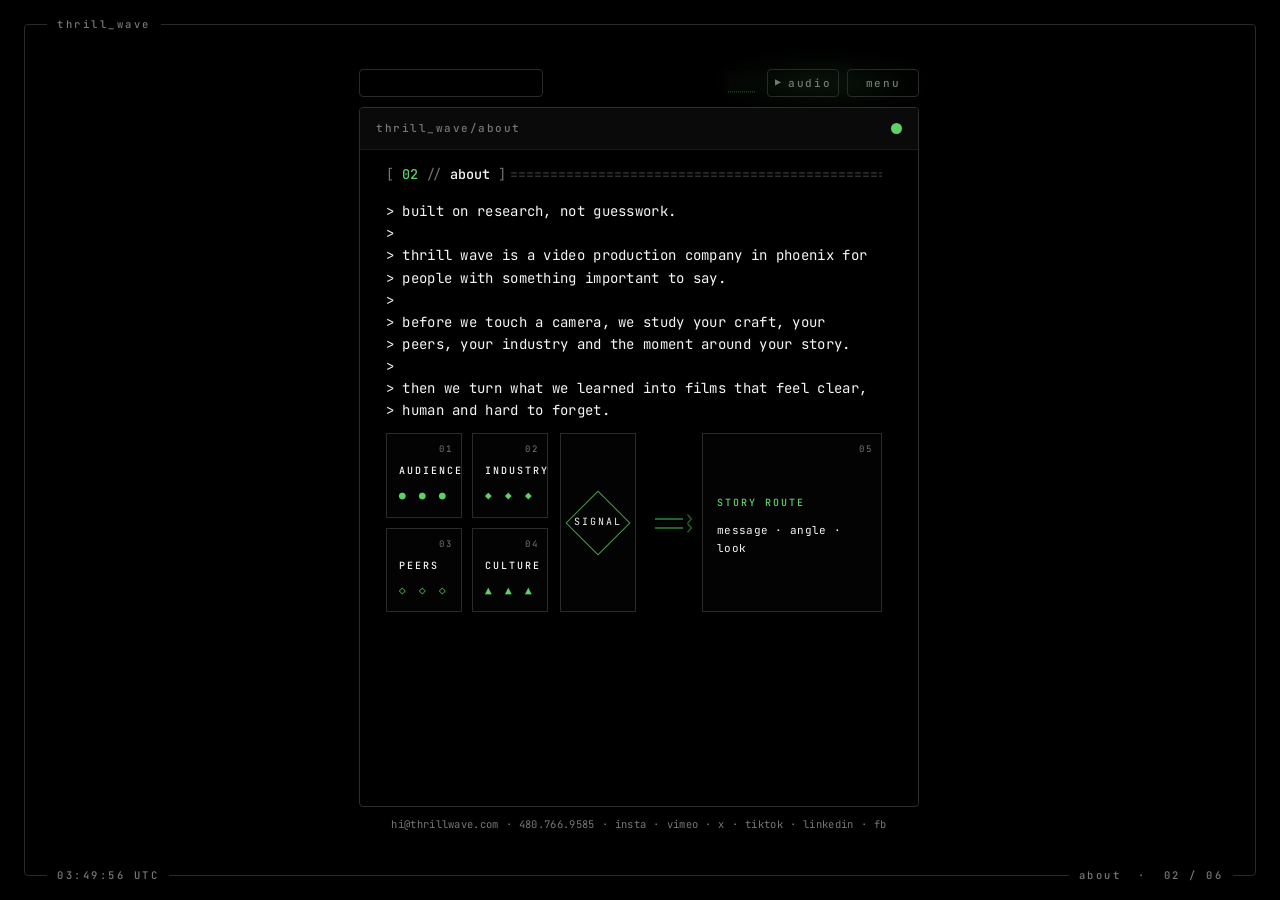
==== about.html @ 34c11d59 "High scores and name menus styled like the side menu, no green glow Co-Authored-By: Claude Opus 5.5 " ====
<!DOCTYPE html>

<!--email_off-->
<html lang="en">
<head>
<script>
/* iPhone/iPad: "ambient" audio follows the silent switch for every sound on the page
   (music, clicks, games), and never interrupts other apps. Safari 16.4+. */
try { if (navigator.audioSession) navigator.audioSession.type = 'ambient'; } catch (e) {}
</script>
<script>
// ============================================================
// TW BREAK ROOM HARD CONTROLLER
// Runs before the older page handlers, so game tiles + exit own
// the interaction before any legacy capture listener can swallow it.
// ============================================================
(function twBreakRoomHardController(){
  'use strict';
  if (window.__twBreakRoomHardController) return;
  window.__twBreakRoomHardController = true;

  var lastType = '';
  var lastAt = 0;

  function $(sel, root){ return (root || document).querySelector(sel); }
  function $all(sel, root){ return Array.prototype.slice.call((root || document).querySelectorAll(sel)); }
  function body(){ return document.body; }
  function room(){ return document.getElementById('tw-breakroom'); }
  function screen(){ var r = room(); return r ? $('[data-breakroom-game-screen]', r) : null; }
  function frame(){ var s = screen(); return s ? $('[data-breakroom-game-frame]', s) : null; }
  function loader(){ var s = screen(); return s ? $('[data-breakroom-game-loader]', s) : null; }
  function open(){ return !!(body() && body().classList.contains('tw-terminal-minimized')); }
  function muted(){ try { return sessionStorage.getItem('tw_audio_muted') === '1'; } catch(e) { return false; } }

  function absorb(e){
    if (!e) return;
    try { e.preventDefault(); } catch(_) {}
    try { e.stopPropagation(); } catch(_) {}
    try { if (e.stopImmediatePropagation) e.stopImmediatePropagation(); } catch(_) {}
  }

  function clickSound(){
    try { if (window.twUI && window.twUI.sndClick) window.twUI.sndClick(); } catch(e) {}
  }

  function syncGameMute(){
    var f = frame();
    if (!f || !f.contentWindow) return;
    try { f.contentWindow.postMessage({ type: 'tw-game-audio', muted: muted() }, '*'); } catch(e) {}
  }

  function setReady(){
    var r = room();
    if (!r) return;
    r.setAttribute('aria-hidden', 'false');
    r.classList.add('tw-breakroom-text-done', 'tw-breakroom-cards-ready', 'tw-breakroom-exit-ready');
    $all('.tw-breakroom-card', r).forEach(function(card){
      card.disabled = false;
      card.removeAttribute('aria-disabled');
      card.style.pointerEvents = 'auto';
    });
    var exit = $('[data-breakroom-exit]', r);
    if (exit) exit.style.pointerEvents = 'auto';
  }

  function enter(){
    if (!body()) return;
    body().classList.add('tw-terminal-minimized');
    setReady();
    try { if (window.twBreakRoomAudio && window.twBreakRoomAudio.enter) window.twBreakRoomAudio.enter(); } catch(e) {}
  }

  function unloadGame(){
    var s = screen();
    var f = frame();
    var l = loader();
    if (f) {
      try { f.onload = null; f.onerror = null; } catch(e) {}
      f.dataset.loaded = '0';
      f.dataset.currentGame = '';
      try { f.removeAttribute('src'); } catch(e) {}
      try { f.src = 'about:blank'; } catch(e) {}
    }
    if (s) {
      s.setAttribute('aria-hidden', 'true');
      s.classList.remove('is-opening','is-closing','is-loading','is-loaded');
    }
    if (l) l.setAttribute('aria-hidden', 'true');
    if (body()) body().classList.remove('tw-breakroom-game-active','tw-breakroom-game-opening');
    $all('.tw-breakroom-card.is-launching').forEach(function(c){ c.classList.remove('is-launching'); });
  }

  function exit(){
    unloadGame();
    try { if (window.twBreakRoomAudio && window.twBreakRoomAudio.exit) window.twBreakRoomAudio.exit(); } catch(e) {}
    if (body()) body().classList.remove('tw-terminal-minimized','tw-breakroom-game-active','tw-breakroom-game-opening');
    var r = room();
    if (r) r.setAttribute('aria-hidden', 'true');
  }

  function back(){
    clickSound();
    unloadGame();
    setReady();
  }

  function normalizeSrc(raw){
    raw = raw || '';
    if (!raw) return '';
    try {
      var u = new URL(raw, window.location.href);
      return u.pathname.split('/').slice(-2).join('/') + (u.search || '');
    } catch(e) { return raw; }
  }

  function launch(card){
    if (!card) return;
    if (!open()) enter();
    setReady();

    var src = normalizeSrc(card.getAttribute('data-game-src') || card.dataset.gameSrc || '');
    if (!src) return;

    var s = screen();
    var f = frame();
    var l = loader();
    if (!s || !f) return;

    var titleEl = $('.tw-breakroom-card__title', card);
    var numEl = $('.tw-breakroom-card__num', card);
    var copyEl = $('.tw-breakroom-card__copy', card);
    var title = titleEl ? titleEl.textContent.trim() : 'game';
    var num = numEl ? numEl.textContent.trim() : '[--]';
    var copy = copyEl ? copyEl.textContent.trim() : 'loading game';

    var outTitle = $('[data-breakroom-game-title]', s);
    var outNum = $('[data-breakroom-game-number]', s);
    var outNote = $('[data-breakroom-game-note]', s);
    var status = $('.tw-breakroom-game-status', s);
    if (outTitle) outTitle.textContent = title;
    if (outNum) outNum.textContent = num;
    if (outNote) outNote.textContent = copy + ' loading...';
    if (status) status.textContent = '> ' + title;

    $all('.tw-breakroom-card.is-launching').forEach(function(c){ c.classList.remove('is-launching'); });
    card.classList.add('is-launching');
    clickSound();

    body().classList.add('tw-breakroom-game-active','tw-breakroom-game-opening');
    s.setAttribute('aria-hidden', 'false');
    s.classList.remove('is-closing','is-loaded');
    s.classList.add('is-opening','is-loading');
    if (l) l.setAttribute('aria-hidden','false');

    try { s.getAnimations().forEach(function(a){ a.cancel(); }); } catch(e) {}
    try {
      var rRect = room().getBoundingClientRect();
      var cRect = card.getBoundingClientRect();
      var sx = cRect.left - rRect.left;
      var sy = cRect.top - rRect.top;
      var scaleX = rRect.width ? Math.max(cRect.width / rRect.width, .08) : .25;
      var scaleY = rRect.height ? Math.max(cRect.height / rRect.height, .08) : .25;
      s.animate([
        { transform: 'translate(' + sx + 'px,' + sy + 'px) scale(' + scaleX + ',' + scaleY + ')', opacity: .55, filter: 'brightness(1.35) blur(.8px)' },
        { transform: 'translate(0,0) scale(1,1)', opacity: 1, filter: 'brightness(1) blur(0)' }
      ], { duration: 520, easing: 'cubic-bezier(.16,1,.3,1)' }).onfinish = function(){
        s.classList.remove('is-opening');
        body().classList.remove('tw-breakroom-game-opening');
      };
    } catch(e) {
      s.classList.remove('is-opening');
      body().classList.remove('tw-breakroom-game-opening');
    }

    f.onload = function(){
      f.dataset.loaded = '1';
      s.classList.remove('is-loading');
      s.classList.add('is-loaded');
      if (l) l.setAttribute('aria-hidden','true');
      syncGameMute();
      window.setTimeout(function(){ try { f.focus(); } catch(e) {} }, 80);
    };
    f.onerror = function(){
      s.classList.remove('is-loading');
      if (outNote) outNote.textContent = 'cartridge did not load. check /games/' ;
    };
    f.dataset.loaded = '0';
    f.dataset.currentGame = src;
    try { f.src = 'about:blank'; } catch(e) {}
    window.setTimeout(function(){ f.src = src; }, 35);
  }

  window.twBreakRoomLaunch = function(card, e){ absorb(e); launch(card); return false; };
  window.twBreakRoomExit = function(e){ absorb(e); clickSound(); exit(); return false; };
  window.twBreakRoomBack = function(e){ absorb(e); back(); return false; };

  function shouldDebounce(type){
    var now = Date.now();
    if (type === lastType && now - lastAt < 220) return true;
    lastType = type;
    lastAt = now;
    return false;
  }

  function handle(e){
    var target = e.target;
    if (!target || !target.closest) return;

    var card = target.closest('.tw-breakroom-card');
    if (card && card.closest('#tw-breakroom')) {
      absorb(e);
      if (!shouldDebounce('card:' + (card.getAttribute('data-game-src') || ''))) launch(card);
      return;
    }

    var backBtn = target.closest('[data-breakroom-back]');
    if (backBtn && backBtn.closest('#tw-breakroom')) {
      absorb(e);
      if (!shouldDebounce('back')) back();
      return;
    }

    var exitBtn = target.closest('[data-breakroom-exit]');
    if (exitBtn && exitBtn.closest('#tw-breakroom')) {
      absorb(e);
      if (!shouldDebounce('exit')) { clickSound(); exit(); }
      return;
    }
  }

  window.addEventListener('pointerdown', handle, true);
  window.addEventListener('click', handle, true);
  window.addEventListener('touchstart', handle, { capture:true, passive:false });

  window.addEventListener('message', function(e){
    if (e.data && e.data.type === 'tw-game-ready') syncGameMute();
  });
})();
</script>
<meta charset="utf-8"/>
<meta content="width=device-width, initial-scale=1.0" name="viewport"/>
<title>About | Thrill Wave</title>
<meta content="Meet Thrill Wave, a Phoenix video production company built on good people, real research and a whole lot of heart." name="description"/>
<meta content="noindex, nofollow" name="robots"/>
<meta content="Thrill Wave" name="author"/>
<meta content="#000000" name="theme-color"/>
<link href="https://terminal.thrillwave.com/about.html" rel="canonical"/>
<link href="/assets/fav-icon/favicon.ico" rel="icon" sizes="any"/>
<link href="/assets/fav-icon/favicon-32x32.png" rel="icon" sizes="32x32" type="image/png"/>
<link href="/assets/fav-icon/favicon-16x16.png" rel="icon" sizes="16x16" type="image/png"/>
<link href="/assets/fav-icon/apple-touch-icon.png" rel="apple-touch-icon" sizes="180x180"/>
<link href="/assets/fav-icon/site.webmanifest" rel="manifest"/>
<meta content="About | Thrill Wave" property="og:title"/>
<meta content="Meet Thrill Wave, a Phoenix video production company built on good people, real research and a whole lot of heart." property="og:description"/>
<meta content="https://terminal.thrillwave.com/about.html" property="og:url"/>
<meta content="website" property="og:type"/>
<meta content="Thrill Wave" property="og:site_name"/>
<meta content="en_US" property="og:locale"/>
<meta content="https://terminal.thrillwave.com/assets/seo/og-image.jpg" property="og:image"/>
<meta content="2048" property="og:image:width"/>
<meta content="2048" property="og:image:height"/>
<meta content="Thrill Wave logo" property="og:image:alt"/>
<meta content="summary_large_image" name="twitter:card"/>
<meta content="About | Thrill Wave" name="twitter:title"/>
<meta content="Meet Thrill Wave, a Phoenix video production company built on good people, real research and a whole lot of heart." name="twitter:description"/>
<meta content="https://terminal.thrillwave.com/assets/seo/og-image.jpg" name="twitter:image"/>
<link href="https://fonts.googleapis.com" rel="preconnect"/>
<link crossorigin="" href="https://fonts.gstatic.com" rel="preconnect"/>
<link href="https://fonts.googleapis.com/css2?family=JetBrains+Mono:wght@400;500;700&amp;display=swap" rel="stylesheet"/>
<link href="styles.css?v=20261006j" rel="stylesheet"/>
<script type="application/ld+json">
[
  {
    "@context": "https://schema.org",
    "@type": "Organization",
    "name": "Thrill Wave",
    "url": "https://terminal.thrillwave.com/",
    "logo": "https://terminal.thrillwave.com/assets/seo/og-image.jpg",
    "description": "Thrill Wave is a video production company in Phoenix, Arizona, that brings care, research and craft to meaningful films that move people.",
    "email": "hi@thrillwave.com",
    "telephone": "+1-480-766-9585",
    "foundingDate": "2018",
    "address": {
      "@type": "PostalAddress",
      "addressLocality": "Phoenix",
      "addressRegion": "AZ",
      "addressCountry": "US"
    }
  },
  {
    "@context": "https://schema.org",
    "@type": "WebSite",
    "name": "Thrill Wave",
    "url": "https://terminal.thrillwave.com/",
    "description": "Thrill Wave is a video production company in Phoenix. We listen closely, learn what really matters and make heartfelt films that move people.",
    "inLanguage": "en-US"
  },
  {
    "@context": "https://schema.org",
    "@type": "WebPage",
    "name": "About | Thrill Wave",
    "url": "https://terminal.thrillwave.com/about.html",
    "description": "Meet Thrill Wave, a Phoenix video production company built on good people, real research and a whole lot of heart.",
    "isPartOf": {
      "@type": "WebSite",
      "name": "Thrill Wave",
      "url": "https://terminal.thrillwave.com/"
    }
  }
]
  </script>
<script>
// THRILL_WAVE HOME BUTTON HARD ROUTE
// One authoritative path for the Thrill Wave logo/wordmark: always go home,
// show the #index/home content immediately, and land at the top.
(function twHomeButtonHardRoute(){
  if (window.__twHomeButtonHardRoute) return;
  window.__twHomeButtonHardRoute = true;

  var routingHome = false;

  function homeTrigger(target){
    return !!(target && target.closest && target.closest('.tw-home-restart, #title-brand, .frame-label--tl:not([data-power-control])'));
  }

  function closeMenu(){
    if (!document.body) return;
    document.body.classList.remove('menu-open');
    var menuBtn = document.getElementById('menu-btn');
    var sideMenu = document.getElementById('side-menu');
    if (menuBtn) {
      menuBtn.setAttribute('aria-expanded', 'false');
      menuBtn.textContent = 'menu';
      menuBtn.classList.remove('active');
    }
    if (sideMenu) sideMenu.setAttribute('aria-hidden', 'true');
  }

  function cancelMovingParts(){
    try {
      sessionStorage.setItem('tw_intro_played', '1');
      sessionStorage.setItem('tw_typing_done', '1');
      sessionStorage.removeItem('tw_home_complete');
    } catch (e) {}

    window.twTypingGen = (window.twTypingGen || 0) + 1;
    window.twIntroRunning = false;

    if (document.body) {
      document.body.classList.remove('booting', 'menu-open', 'tw-terminal-minimized', 'home-intro-running');
      document.body.classList.add('home-intro-complete');
    }

    var bootRoot = document.getElementById('boot-root');
    if (bootRoot) bootRoot.remove();
    closeMenu();
  }

  function hasHomeShell(){
    return !!document.querySelector('#terminal-body #intro-pre, #terminal-body #intro-post, #terminal-body #intro-cascade');
  }

  function fallbackPrefillHome(){
    var terminalBody = document.getElementById('terminal-body');
    if (!terminalBody) return;

    var pre = terminalBody.querySelector('#intro-pre');
    var post = terminalBody.querySelector('#intro-post');
    var toggle = terminalBody.querySelector('#intro-cascade-toggle');
    var cascade = terminalBody.querySelector('#intro-cascade');
    var iframe = terminalBody.querySelector('#intro-video-iframe');

    if (pre && !pre.innerHTML.trim()) {
      pre.innerHTML = '&gt; hi.<br>&gt; welcome to thrill wave.<br>';
    }
    if (toggle && !toggle.innerHTML.trim()) {
      toggle.innerHTML = '<span class="prompt">&gt;</span><span class="cmd-action">show</span><span class="cmd-name">intro_video</span><span class="toggle-mark"></span>';
    }
    if (toggle) toggle.setAttribute('aria-expanded', 'true');
    if (cascade) {
      cascade.dataset.expanded = 'true';
      cascade.style.opacity = '1';
    }
    if (iframe && iframe.dataset && iframe.dataset.src) iframe.setAttribute('src', iframe.dataset.src);
    if (post && !post.innerHTML.trim()) {
      post.innerHTML = '&gt; we are a video production company in phoenix. we listen closely, learn what really matters and make heartfelt films that move people.<br>&gt;<br>&gt; press enter or scroll down to go to the next section, or click menu to jump to a page.<br>';
    }
  }

  function finishAtHomeTop(){
    cancelMovingParts();

    try {
      if (typeof window.twPrefillHome === 'function') window.twPrefillHome();
      else fallbackPrefillHome();
    } catch (e) {
      fallbackPrefillHome();
    }

    var terminalBody = document.getElementById('terminal-body');
    if (terminalBody) {
      terminalBody.scrollTo({ top: 0, behavior: 'auto' });
      requestAnimationFrame(function(){ terminalBody.scrollTo({ top: 0, behavior: 'auto' }); });
    }

    try { history.replaceState({ page: 'index.html' }, '', 'index.html'); } catch (e) {}
  }

  function goHome(){
    if (routingHome) return;
    routingHome = true;
    cancelMovingParts();

    var loader = null;
    if (typeof window.twLoadPage === 'function') loader = window.twLoadPage;
    else if (typeof window.twSoftLoadPage === 'function') loader = window.twSoftLoadPage;

    function done(){
      finishAtHomeTop();
      routingHome = false;
    }

    if (hasHomeShell()) {
      done();
      return;
    }

    if (loader) {
      Promise.resolve(loader('index.html')).then(done).catch(function(){
        routingHome = false;
        window.location.assign('index.html');
      });
    } else {
      window.location.assign('index.html');
    }
  }

  function absorb(e){
    e.preventDefault();
    e.stopPropagation();
    if (e.stopImmediatePropagation) e.stopImmediatePropagation();
  }

  window.addEventListener('click', function(e){
    if (!homeTrigger(e.target)) return;
    absorb(e);
    try { if (window.twUI) window.twUI.sndClick(); } catch (_) {}
    goHome();
  }, true);

  window.addEventListener('keydown', function(e){
    if (e.key !== 'Enter' && e.key !== ' ') return;
    if (!homeTrigger(e.target)) return;
    absorb(e);
    try { if (window.twUI) window.twUI.sndClick(); } catch (_) {}
    goHome();
  }, true);
})();
</script>
<script>
  // THRILL_WAVE NAV LOCK
  // First capture listener on the page. It owns internal page links before
  // any older terminal/menu handlers can redirect them back to home.
  (function twNavLock(){
    if (window.__twNavLock) return;
    window.__twNavLock = true;

    var PAGES = {
      'index.html': true,
      'about.html': true,
      'sitrep.html': true,
      'work.html': true,
      'intel.html': true,
      'contact.html': true
    };

    var lastKey = '';
    var lastAt = 0;

    function pageFromAnchor(a){
      if (!a) return null;
      if (a.closest && a.closest('#title-brand, #title-page, .frame-label--tl, [data-power-control]')) return null;
      if (a.target && a.target !== '_self') return null;
      var href = a.getAttribute('href') || a.getAttribute('data-page') || '';
      if (!href || href.charAt(0) === '#' || /^mailto:|^tel:/i.test(href)) return null;

      try {
        var u = new URL(href, window.location.href);
        if (u.origin !== window.location.origin) return null;
        var page = u.pathname.split('/').pop() || 'index.html';
        if (page === 'home.html') page = 'index.html';
        if (!PAGES[page]) return null;
        return { page: page, hash: u.hash || '', href: page + (u.hash || '') };
      } catch (err) {
        return null;
      }
    }

    function currentPageName(){
      var page = (window.location.pathname.split('/').pop() || 'index.html');
      if (page === 'home.html') page = 'index.html';
      return PAGES[page] ? page : 'index.html';
    }

    function closeMenu(){
      if (!document.body) return;
      document.body.classList.remove('menu-open');
      var menuBtn = document.getElementById('menu-btn');
      var sideMenu = document.getElementById('side-menu');
      if (menuBtn) {
        menuBtn.setAttribute('aria-expanded', 'false');
        menuBtn.textContent = 'menu';
        menuBtn.classList.remove('active');
      }
      if (sideMenu) sideMenu.setAttribute('aria-hidden', 'true');
    }

    function absorb(e){
      e.preventDefault();
      e.stopPropagation();
      if (e.stopImmediatePropagation) e.stopImmediatePropagation();
    }

    function route(target){
      closeMenu();

      if (target.page === currentPageName() && target.hash) {
        var shell = document.getElementById('terminal-body') || document.scrollingElement || document.documentElement;
        var el = document.querySelector(target.hash);
        if (el && shell && shell !== document.documentElement && shell !== document.body) {
          shell.scrollTo({ top: el.offsetTop, behavior: 'smooth' });
          history.pushState({ page: target.page }, '', target.href);
          return;
        }
      }

      var loader = null;
      if (typeof window.twLoadPage === 'function') loader = window.twLoadPage;
      else if (typeof window.twSoftLoadPage === 'function') loader = window.twSoftLoadPage;

      if (loader) {
        Promise.resolve(loader(target.href)).catch(function(err){
          console.warn('twNavLock fallback:', err);
          window.location.assign(target.href);
        });
      } else {
        window.location.assign(target.href);
      }
    }

    function handle(e){
      if (e.defaultPrevented && e.type !== 'pointerdown' && e.type !== 'touchstart') return;
      if (e.metaKey || e.ctrlKey || e.shiftKey || e.altKey) return;
      if (typeof e.button === 'number' && e.button !== 0) return;

      var a = e.target && e.target.closest ? e.target.closest('a') : null;
      var target = pageFromAnchor(a);
      if (!target) return;

      var key = e.type + ':' + target.href;
      var now = Date.now();
      absorb(e);
      if (target.href === lastKey && now - lastAt < 650) return;
      lastKey = target.href;
      lastAt = now;
      route(target);
    }

    // pointer/touch capture matters because older mobile handlers also listen
    // before the click. This listener is inserted before them and stops the rest.
    window.addEventListener('pointerdown', handle, true);
    window.addEventListener('touchstart', handle, { capture: true, passive: false });
    window.addEventListener('click', handle, true);
  })();
  </script>
<script>
  // EARLY INTERNAL NAV PATCH
  // Keeps internal page links/menu clicks inside the persistent terminal shell
  // so audio stays seamless and links do not snap back to the top of home.
  (function earlyInternalNavPatch(){
    if (window.__twEarlyInternalNavPatch) return;
    window.__twEarlyInternalNavPatch = true;

    var PAGES = {
      'index.html': true,
      'about.html': true,
      'sitrep.html': true,
      'work.html': true,
      'intel.html': true,
      'contact.html': true
    };

    function pageFromHref(href){
      if (!href || href.charAt(0) === '#' || /^mailto:|^tel:/i.test(href)) return null;
      try {
        var u = new URL(href, window.location.href);
        if (u.origin !== window.location.origin) return null;
        var page = u.pathname.split('/').pop() || 'index.html';
        if (page === 'home.html') page = 'index.html';
        if (!PAGES[page]) return null;
        return page + (u.hash || '');
      } catch(e) { return null; }
    }

    function closeMenu(){
      document.body.classList.remove('menu-open');
      var menuBtn = document.getElementById('menu-btn');
      var sideMenu = document.getElementById('side-menu');
      if (menuBtn) {
        menuBtn.setAttribute('aria-expanded', 'false');
        menuBtn.textContent = 'menu';
        menuBtn.classList.remove('active');
      }
      if (sideMenu) sideMenu.setAttribute('aria-hidden', 'true');
    }

    var lastTarget = '';
    var lastAt = 0;
    function route(target){
      var now = Date.now();
      if (target === lastTarget && now - lastAt < 650) return;
      lastTarget = target;
      lastAt = now;
      closeMenu();

      if (typeof window.twLoadPage === 'function') {
        window.twLoadPage(target).catch(function(){ window.location.href = target; });
      } else if (typeof window.twSoftLoadPage === 'function') {
        window.twSoftLoadPage(target).catch(function(){ window.location.href = target; });
      } else {
        window.location.href = target;
      }
    }

    function absorb(e){
      e.preventDefault();
      e.stopPropagation();
      if (e.stopImmediatePropagation) e.stopImmediatePropagation();
    }

    function handlePageClick(e){
      var a = e.target && e.target.closest ? e.target.closest('a') : null;
      if (!a) return;
      if (a.closest('#title-brand, #title-page, .frame-label--tl')) return;
      if (a.target && a.target !== '_self') return;
      var target = pageFromHref(a.getAttribute('href') || a.dataset.page || '');
      if (!target) return;
      absorb(e);
      route(target);
    }

    function handleMenuPress(e){
      var a = e.target && e.target.closest ? e.target.closest('#side-menu a.menu-item') : null;
      if (!a) return;
      var target = pageFromHref(a.getAttribute('href') || a.dataset.page || '');
      if (!target) return;
      absorb(e);
      route(target);
    }

    window.addEventListener('click', handlePageClick, true);
    window.addEventListener('pointerdown', handleMenuPress, true);
    window.addEventListener('touchstart', handleMenuPress, { capture: true, passive: false });
  })();
  </script>
</head>
<body>
<div aria-hidden="true" class="frame">
<a class="frame-label frame-label--tl" href="index.html">thrill_wave</a>
<div class="frame-label frame-label--bl"><span id="clock">--:--:--</span></div>
<div class="frame-label frame-label--br">about  ·  02 / 06</div>
</div>
<audio id="bg-audio" loop="" playsinline="" preload="metadata" webkit-playsinline="">
<source src="assets/audio/robot_rock.mp3" type="audio/mpeg"/>
</audio>
<audio id="break-audio" loop="" playsinline="" preload="none" webkit-playsinline="">
<source src="assets/audio/da_funk.mp3" type="audio/mpeg"/>
</audio>
<main class="content">
<div class="stage-wrap">
<div class="topbar">
<div class="topbar-left">
<button aria-label="go to homepage" class="tw-logo-orb tw-home-restart tw-brandmark" type="button"><span aria-hidden="true" class="tw-logo-glyph tw-logo-glyph--orb"></span><span aria-hidden="true" class="tw-wordmark-glyph tw-wordmark-glyph--orb"></span></button>
</div>
<div class="topbar-right">
<div class="audio-viz" id="audio-viz">
<span class="viz-bar"></span>
<span class="viz-bar"></span>
<span class="viz-bar"></span>
<span class="viz-bar"></span>
<span class="viz-bar"></span>
<span class="viz-bar"></span>
<span class="viz-bar"></span>
<span class="viz-bar"></span>
<span class="viz-bar"></span>
<span class="viz-bar"></span>
<span class="viz-bar"></span>
<span class="viz-bar"></span>
<span class="viz-bar"></span>
<span class="viz-bar"></span>
</div>
<button aria-label="play/pause music" class="audio-btn" id="audio-toggle-btn" type="button"><span class="audio-glyph">▶</span> audio</button>
<button aria-controls="side-menu" aria-expanded="false" class="btn" id="menu-btn">menu</button>
</div>
</div>
<div class="stage">
<div aria-hidden="true" class="tw-breakroom" id="tw-breakroom">
<div class="tw-breakroom-inner">
<div class="tw-breakroom-menu" data-breakroom-menu>
<div class="tw-breakroom-copy page-content terminal-copy" aria-live="polite">
<span class="line" data-breakroom-line="&gt; You found the secret break room!">&gt; You found the secret break room!</span>
<span class="line" data-breakroom-line="&gt; Take a load off. Choose a game:">&gt; Take a load off. Choose a game:</span>
</div>
<div class="tw-breakroom-grid" aria-label="secret break room games">
<button class="tw-breakroom-card" type="button" data-game-src="games/one_shot.html?embed=1&amp;v=20261006f" onclick="return window.twBreakRoomLaunch ? window.twBreakRoomLaunch(this,event) : false;">
<span class="tw-breakroom-card__sprite" aria-hidden="true">📷</span>
<span class="tw-breakroom-card__num">[01]</span>
<span class="tw-breakroom-card__title">one shot</span>
<span class="tw-breakroom-card__copy">jump the plant hazards and clear the shot.</span>
<span class="tw-breakroom-card__launch">&gt; launch</span>
</button>
<button class="tw-breakroom-card" type="button" data-game-src="games/going_viral.html?embed=1&amp;v=20261006f" onclick="return window.twBreakRoomLaunch ? window.twBreakRoomLaunch(this,event) : false;">
<span class="tw-breakroom-card__sprite" aria-hidden="true">⚔️</span>
<span class="tw-breakroom-card__num">[02]</span>
<span class="tw-breakroom-card__title">going viral</span>
<span class="tw-breakroom-card__copy">outrun the algorithm before it outruns you.</span>
<span class="tw-breakroom-card__launch">&gt; launch</span>
</button>
<button class="tw-breakroom-card" type="button" data-game-src="games/content_defense.html?embed=1&amp;v=20261006f" onclick="return window.twBreakRoomLaunch ? window.twBreakRoomLaunch(this,event) : false;">
<span class="tw-breakroom-card__sprite" aria-hidden="true">🛡️</span>
<span class="tw-breakroom-card__num">[03]</span>
<span class="tw-breakroom-card__title">story defense</span>
<span class="tw-breakroom-card__copy">protect the story core from all the noise.</span>
<span class="tw-breakroom-card__launch">&gt; launch</span>
</button>
</div>
<a class="tw-breakroom-exit" href="#terminal" data-breakroom-exit="" data-breakroom-line="&gt; exit break room" role="button" onclick="return window.twBreakRoomExit ? window.twBreakRoomExit(event) : false;">&gt; exit break room</a>
</div>
<div class="tw-breakroom-game-screen" data-breakroom-game-screen aria-hidden="true">
<div class="tw-breakroom-game-hud" data-breakroom-game-hud>
<button class="tw-breakroom-game-action tw-breakroom-game-name" data-breakroom-name type="button">&gt; name</button>
<button class="tw-breakroom-game-action tw-breakroom-game-scores" data-breakroom-scores type="button">&gt; high scores</button>
<button class="tw-breakroom-game-action tw-breakroom-game-back" data-breakroom-back type="button" onclick="return window.twBreakRoomBack ? window.twBreakRoomBack(event) : false;">&gt; exit</button>
</div>
<div class="tw-breakroom-game-placeholder" aria-label="break room playable game screen">
<div class="tw-breakroom-game-loader" data-breakroom-game-loader aria-hidden="true">
<span class="tw-breakroom-game-chip" data-breakroom-game-number>[--]</span>
<span class="tw-breakroom-game-title" data-breakroom-game-title>game screen</span>
<span class="tw-breakroom-game-note" data-breakroom-game-note>loading game...</span>
</div>
<iframe class="tw-breakroom-game-frame" data-breakroom-game-frame title="Break room game" loading="lazy" allow="autoplay; fullscreen; gamepad"></iframe>
<span class="tw-breakroom-game-gridline" aria-hidden="true"></span>
</div>
</div>
</div>
</div>
<div class="terminal main">
<div class="terminal-bar">
<span class="title"><a class="title-brand" href="index.html" id="title-brand">thrill_wave</a><span class="title-sep"> / </span><a class="title-page" href="#" id="title-page">about</a></span>
<div class="terminal-dots">
<span class="dot"></span><span class="dot"></span><span class="dot live"></span>
</div>
</div>
<div class="terminal-body" id="terminal-body">
<section class="page reveal" data-nav-section="" id="hero">
<div class="section-header"><span class="hdr-bracket">[ </span><span class="hdr-num">02</span><span class="hdr-slash"> // </span><span class="hdr-name">about</span><span class="hdr-bracket"> ]</span><span class="hdr-eq">==================================================</span></div>
<div class="page-content terminal-copy about-hero-copy">
<span class="line about-kicker">built on research, not guesswork.</span>
<span class="line"></span>
<span class="line">thrill wave is a video production company in phoenix for people with something important to say.</span>
<span class="line"></span>
<span class="line">before we touch a camera, we study your craft, your peers, your industry and the moment around your story.</span>
<span class="line"></span>
<span class="line">then we turn what we learned into films that feel clear, human and hard to forget.</span>
</div>
<div aria-label="signal to story system" class="about-signal-board" role="img">
<div class="about-signal-inputs">
<div class="about-signal-chip"><span class="chip-num">01</span><span class="chip-label">audience</span><span class="chip-pulse" aria-hidden="true">● ● ●</span></div>
<div class="about-signal-chip"><span class="chip-num">02</span><span class="chip-label">industry</span><span class="chip-pulse" aria-hidden="true">◆ ◆ ◆</span></div>
<div class="about-signal-chip"><span class="chip-num">03</span><span class="chip-label">peers</span><span class="chip-pulse" aria-hidden="true">◇ ◇ ◇</span></div>
<div class="about-signal-chip"><span class="chip-num">04</span><span class="chip-label">culture</span><span class="chip-pulse" aria-hidden="true">▲ ▲ ▲</span></div>
</div>
<div class="about-signal-core" aria-hidden="true">
<span class="core-ring"></span>
<span class="core-label">signal</span>
<span class="core-scan"></span>
</div>
<div class="about-signal-path" aria-hidden="true"><span></span><span></span></div>
<div class="about-signal-output">
<span class="output-num">05</span>
<span class="output-title">story route</span>
<span class="output-copy">message · angle · look</span>
</div>
</div>
</section>
<section class="page reveal" data-nav-section="" id="origin">
<div class="section-header"><span class="hdr-bracket">[ </span><span class="hdr-num">02A</span><span class="hdr-slash"> // </span><span class="hdr-name">origin</span><span class="hdr-bracket"> ]</span><span class="hdr-eq">==================================================</span></div>
<div class="page-content terminal-copy origin-copy">
<span class="line">founded in 2018 in phoenix, arizona.</span>
<span class="line"></span>
<span class="line">we were tired of dated processes, smoke-and-mirrors pricing and endless paperwork taking the wind out of what should be simple: the craft and the story.</span>
<span class="line"></span>
<span class="line">we came from different backgrounds, and that became the power source. music taught rhythm. fitness taught discipline. travel taught us to read the room. art taught feeling. philosophy taught us to ask what this is really about.</span>
<span class="line"></span>
<span class="line">so the studio became part research desk, part film crew, and part campfire: a place where signal becomes story, the room gets warmer, and the work leaves people with something they can carry.</span>
</div>
</section>
<section class="page reveal" data-nav-section="" id="team">
<div class="section-header"><span class="hdr-bracket">[ </span><span class="hdr-num">02B</span><span class="hdr-slash"> // </span><span class="hdr-name">operator roster</span><span class="hdr-bracket"> ]</span><span class="hdr-eq">==================================================</span></div>
<div class="page-content terminal-copy">
<span class="line">meet the crew at the signal tower:</span>
<span class="line"></span>
</div>
<div class="team-grid profile-grid about-team-grid">
<figure class="team-card">
<div class="photo"><img alt="Chris Kuzman" src="assets/team/chris.avif" loading="lazy" decoding="async"/></div>
<figcaption class="team-caption">chris // founder + strategy</figcaption>
</figure>
<figure class="team-card">
<div class="photo"><img alt="Tony Swann" src="assets/team/tony.avif" loading="lazy" decoding="async"/></div>
<figcaption class="team-caption">tony // founder + director</figcaption>
</figure>
<figure class="team-card">
<div class="photo"><img alt="Ari Everett" src="assets/team/ari.avif" loading="lazy" decoding="async"/></div>
<figcaption class="team-caption">ari // founder + producer</figcaption>
</figure>
</div>
<div class="page-content terminal-copy team-bio-copy">
<span class="line"><span class="accent">chris</span> asks the questions that get to the heart of things. he turns our research into the story worth telling, so the film means something to the people it's made for.</span>
<span class="line"></span>
<span class="line"><span class="accent">tony</span> is our director and dp. he brings calm, taste and craft to set, puts people at ease in front of the camera, and frames the real moment when it shows up.</span>
<span class="line"></span>
<span class="line"><span class="accent">ari</span> is our producer. he spent 12+ years running operations at coca-cola and amazon, and keeps every film on track from the first conversation to the final cut.</span>
</div>
</section>
<section class="page reveal" data-nav-section="" id="philosophy">
<div class="section-header"><span class="hdr-bracket">[ </span><span class="hdr-num">02C</span><span class="hdr-slash"> // </span><span class="hdr-name">how we think</span><span class="hdr-bracket"> ]</span><span class="hdr-eq">==================================================</span></div>
<div class="page-content terminal-copy philosophy-copy">
<span class="line"><span class="accent">make it true</span></span>
<span class="line">the strongest stories start with what people already care about.</span>
<span class="line"></span>
<span class="line"><span class="accent">make it simple</span></span>
<span class="line">complexity is welcome in the research, but not in the final film.</span>
<span class="line"></span>
<span class="line"><span class="accent">make it felt</span></span>
<span class="line">good films explain things, and great films make you feel them.</span>
<span class="line"></span>
<span class="line"><span class="accent">make it useful</span></span>
<span class="line">every film should have a job, a place and a reason to exist.</span>
</div>
</section>
<section class="page reveal" data-nav-section="" id="next-step">
<div class="section-header"><span class="hdr-bracket">[ </span><span class="hdr-num">02D</span><span class="hdr-slash"> // </span><span class="hdr-name">next signal</span><span class="hdr-bracket"> ]</span><span class="hdr-eq">==================================================</span></div>
<div class="page-content terminal-copy">
<span class="line">next, meet the research behind the work.</span>
<span class="line"> </span>
<span class="line">it has a military-sounding name, but it's really just us doing our homework with a lot of care.</span>
<span class="line"> </span>
<span class="line"><button class="cta-link tw-page-link" data-page="sitrep.html" data-tw-page-link="true" type="button">check out the sitrep.</button></span>
</div>
</section>
</div>
</div>
<aside aria-hidden="true" class="terminal side" id="side-menu">
<div class="terminal-bar">
<span class="title">menu</span>
<div class="terminal-dots">
<span class="dot"></span><span class="dot"></span><span aria-label="close menu" class="dot live" role="button" tabindex="0"></span>
</div>
</div>
<div class="terminal-body">
<div class="menu-list">
<button class="menu-item tw-page-link" data-page="index.html" data-tw-page-link="true" type="button"><span class="num">[01]</span><span class="name">home</span></button>
<button class="menu-item current tw-page-link" data-page="about.html" data-tw-page-link="true" type="button"><span class="num">[02]</span><span class="name">about</span></button>
<button class="menu-item tw-page-link" data-page="sitrep.html" data-tw-page-link="true" type="button"><span class="num">[03]</span><span class="name">sitrep</span></button>
<button class="menu-item tw-page-link" data-page="work.html" data-tw-page-link="true" type="button"><span class="num">[04]</span><span class="name">work</span></button>
<button class="menu-item tw-page-link" data-page="intel.html" data-tw-page-link="true" type="button"><span class="num">[05]</span><span class="name">intel</span></button>
<button class="menu-item tw-page-link" data-page="contact.html" data-tw-page-link="true" type="button"><span class="num">[06]</span><span class="name">contact</span></button>
</div>
</div>
</aside>
</div>
<div class="below-bar">
<a href="mailto:hi@thrillwave.com">hi@thrillwave.com</a>
<span class="sep">·</span>
<a href="tel:+14807669585">480.766.9585</a>
<span class="sep social-sep">·</span><span aria-hidden="true" class="mobile-break"></span>
<a href="https://www.instagram.com/thrillwave_" rel="noopener" target="_blank">insta</a>
<span class="sep">·</span>
<a href="https://vimeo.com/thrillwave" rel="noopener" target="_blank">vimeo</a>
<span class="sep">·</span>
<a href="https://x.com/thrillwave_" rel="noopener" target="_blank">x</a>
<span class="sep">·</span>
<a href="https://www.tiktok.com/@thrillwave_" rel="noopener" target="_blank">tiktok</a>
<span class="sep">·</span>
<a href="https://www.linkedin.com/company/thrillwave" rel="noopener" target="_blank">linkedin</a>
<span class="sep">·</span>
<a href="#" rel="noopener" target="_blank">fb</a>
</div>
</div>
</main>
<script>
(function() {
  const NEXT_PAGE = 'sitrep.html';
  const clockEl = document.getElementById('clock');
  function tick() {
    const d = new Date();
    const time = d.toLocaleTimeString('en-US', { hour12: false, hour: '2-digit', minute: '2-digit', second: '2-digit' });
    let tz = '';
    try {
      const parts = new Intl.DateTimeFormat('en-US', { timeZoneName: 'short' }).formatToParts(d);
      const p = parts.find(x => x.type === 'timeZoneName');
      if (p) tz = p.value;
    } catch (e) {}
    clockEl.textContent = time + (tz ? ' ' + tz : '');
  }
  tick(); setInterval(tick, 1000);
  // ---------- bg audio player (cross-page persistence via sessionStorage) ----------
  const bgAudio = document.getElementById('bg-audio');
  if (bgAudio) bgAudio.volume = 0.4;
  const audioToggleBtn = document.getElementById('audio-toggle-btn');
  const MUSIC_KEY = 'tw_music_on';
  const MUTE_KEY  = 'tw_audio_muted';

  // Apply persisted mute state to Tone.Destination on every page load.
  // The music button mutes both the <audio> element AND all Tone.js synths
  // via a single flag.
  function applyToneMute(muted) {
    try {
      if (typeof Tone !== 'undefined') {
        const dest = typeof Tone.getDestination === 'function'
                   ? Tone.getDestination()
                   : Tone.Destination;
        if (dest) {
          dest.mute = !!muted;
          if (dest.volume) {
            try {
              const now = (typeof Tone.now === 'function') ? Tone.now() : 0;
              if (typeof dest.volume.cancelScheduledValues === 'function') dest.volume.cancelScheduledValues(now);
            } catch (e) {}
            dest.volume.value = muted ? -Infinity : 0;
          }
        }
      }
    } catch (e) { /* tone not ready */ }
  }
  window.twApplyMute = applyToneMute;
  applyToneMute(sessionStorage.getItem(MUTE_KEY) === '1');

  function isSystemMuted() {
    return sessionStorage.getItem(MUTE_KEY) === '1';
  }

  function isMusicAudible() {
    return bgAudio && !(bgAudio.paused || bgAudio.muted || bgAudio.volume === 0 || bgAudio.dataset.priming === '1');
  }

  function updateAudioState() {
    if (isSystemMuted() || !isMusicAudible()) {
      audioToggleBtn.innerHTML = '<span class="audio-glyph">▶</span> audio';
    } else {
      audioToggleBtn.innerHTML = '<span class="audio-glyph">⏸</span> mute';
    }
  }

  function playAudioToggleClick() {
    try {
      if (window.twUI && typeof window.twUI.sndClick === 'function') window.twUI.sndClick();
    } catch (e) {}
  }

  audioToggleBtn.addEventListener('click', () => {
    audioToggleBtn.blur();
    const shouldTurnOn = isSystemMuted() || !isMusicAudible();

    if (shouldTurnOn) {
      bgAudio.muted = false;
      bgAudio.volume = 0.4;
      sessionStorage.setItem(MUTE_KEY, '0');
      applyToneMute(false);
      playAudioToggleClick();
      bgAudio.play().then(() => {
        sessionStorage.setItem(MUSIC_KEY, '1');
        window.dispatchEvent(new CustomEvent('tw:music-sync'));
      }).catch(() => {
        window.dispatchEvent(new CustomEvent('tw:music-sync'));
      });
    } else {
      playAudioToggleClick();
      bgAudio.pause();
      sessionStorage.removeItem(MUSIC_KEY);
      sessionStorage.setItem(MUTE_KEY, '1');
      applyToneMute(true);
      window.dispatchEvent(new CustomEvent('tw:music-sync'));
    }
    updateAudioState();
    audioToggleBtn.blur();
  });

  bgAudio.addEventListener('play', updateAudioState);
  bgAudio.addEventListener('pause', updateAudioState);
  // ---------- audio visualizer (eq bars driven by Web Audio API) ----------
  const audioViz = document.getElementById('audio-viz');
  const vizBars = audioViz ? audioViz.querySelectorAll('.viz-bar') : [];
  let _audioCtx, _audioSrc, _analyser, _vizData, _vizRAF;

  function ensureAudioCtx() {
    if (_audioCtx) return true;
    try {
      const Ctx = window.AudioContext || window.webkitAudioContext;
      if (!Ctx) return false;
      _audioCtx = new Ctx();
      _audioSrc = _audioCtx.createMediaElementSource(bgAudio);
      _analyser = _audioCtx.createAnalyser();
      _analyser.fftSize = 128;
      _analyser.smoothingTimeConstant = 0.68;
      _audioSrc.connect(_analyser);
      _analyser.connect(_audioCtx.destination);
      _vizData = new Uint8Array(_analyser.frequencyBinCount);
      return true;
    } catch (e) {
      return false;
    }
  }

  function vizTick() {
    if (!_analyser || !vizBars.length) return;
    _analyser.getByteFrequencyData(_vizData);
    const bins = Math.floor(_vizData.length / vizBars.length);
    vizBars.forEach((bar, i) => {
      let sum = 0;
      for (let j = 0; j < bins; j++) sum += _vizData[i * bins + j];
      const avg = sum / bins;
      const h = Math.max(2, Math.floor((avg / 255) * 20));
      bar.style.height = h + 'px';
    });
    _vizRAF = requestAnimationFrame(vizTick);
  }

  function startViz() {
    const mobileAudio = window.matchMedia && window.matchMedia('(max-width: 720px), (hover: none) and (pointer: coarse)').matches;
    if (mobileAudio) {
      if (audioViz) audioViz.classList.toggle('active', !bgAudio.paused && !bgAudio.muted && bgAudio.volume > 0);
      return;
    }
    if (!ensureAudioCtx()) return;
    if (_audioCtx.state === 'suspended') _audioCtx.resume();
    if (audioViz) audioViz.classList.add('active');
    if (_vizRAF) cancelAnimationFrame(_vizRAF);
    vizTick();
  }

  function stopViz() {
    if (_vizRAF) { cancelAnimationFrame(_vizRAF); _vizRAF = null; }
    if (audioViz) audioViz.classList.remove('active');
    vizBars.forEach(b => b.style.height = '2px');
  }

  bgAudio.addEventListener('play', startViz);
  bgAudio.addEventListener('pause', stopViz);// ----- music continuity across pages -----
  // Continuously persist the playhead while music is playing, and on pause,
  // so the next page (whether navigation or refresh) can resume from the
  // exact spot. Without this each new page would create a fresh audio
  // element at currentTime = 0 and the track would restart.
  const MUSIC_TIME_KEY = 'tw_music_t';
  const MUSIC_TS_KEY = 'tw_music_ts';

  function persistMusicPosition() {
    sessionStorage.setItem(MUSIC_TIME_KEY, bgAudio.currentTime.toFixed(2));
    sessionStorage.setItem(MUSIC_TS_KEY, Date.now().toString());
  }
  let _musicSaveInterval = null;
  bgAudio.addEventListener('play', () => {
    if (_musicSaveInterval) clearInterval(_musicSaveInterval);
    _musicSaveInterval = setInterval(persistMusicPosition, 250);
    persistMusicPosition();
  });
  bgAudio.addEventListener('pause', () => {
    if (_musicSaveInterval) { clearInterval(_musicSaveInterval); _musicSaveInterval = null; }
    persistMusicPosition();
  });
  // Save right before navigation / tab hide / refresh
  window.addEventListener('pagehide', persistMusicPosition);
  document.addEventListener('visibilitychange', () => {
    if (document.visibilityState === 'hidden') persistMusicPosition();
  });

  // Restore playhead on every page load. Only play if music was on when the
  // last page persisted state. If it was paused, we still set currentTime so
  // a subsequent music-button click resumes from where it was paused — not
  // from 0:00. If music was playing, advance the playhead by elapsed real
  // time since the last save (modulo track duration for looped audio).
  function restoreMusic() {
    function applyTimeAndMaybePlay() {
      bgAudio.volume = 0.4;
      const savedTime = parseFloat(sessionStorage.getItem(MUSIC_TIME_KEY));
      const savedTs   = parseInt(sessionStorage.getItem(MUSIC_TS_KEY), 10);
      const wasOn     = sessionStorage.getItem(MUSIC_KEY) === '1';

      if (!isNaN(savedTime) && !isNaN(savedTs)) {
        // Only add elapsed time if music was actually playing; if it was
        // paused, the saved time is exact.
        const elapsed = wasOn ? Math.max(0, (Date.now() - savedTs) / 1000) : 0;
        let resume = savedTime + elapsed;
        const dur = bgAudio.duration;
        if (dur && isFinite(dur) && dur > 0) resume = resume % dur;
        try { bgAudio.currentTime = resume; } catch (e) {}
      }

      if (wasOn) {
        bgAudio.play().catch(() => {
          // Browser blocked autoplay. If boot is going to play here, its
          // .elf click is a user gesture and will retry — keep MUSIC_KEY
          // alive so the intent isn't lost. Otherwise clear it so the user
          // can re-enable via the music button.
          if (!document.body.classList.contains('booting')) {
            sessionStorage.removeItem(MUSIC_KEY);
          }
          updateAudioState();
        });
      } else {
        updateAudioState();
      }
    }

    if (bgAudio.readyState >= 1 && bgAudio.duration && isFinite(bgAudio.duration)) {
      applyTimeAndMaybePlay();
    } else {
      bgAudio.addEventListener('loadedmetadata', applyTimeAndMaybePlay, { once: true });
      bgAudio.addEventListener('canplay', applyTimeAndMaybePlay, { once: true });
      // Aggressive fallback to keep cross-page handoff feeling seamless.
      setTimeout(applyTimeAndMaybePlay, 80);
    }
  }
  restoreMusic();


  const body = document.body;
  const menuBtn = document.getElementById('menu-btn');
  const sideMenu = document.getElementById('side-menu');
  function setMenu(open) {
    body.classList.toggle('menu-open', open);
    menuBtn.setAttribute('aria-expanded', open ? 'true' : 'false');
    sideMenu.setAttribute('aria-hidden', open ? 'false' : 'true');
    menuBtn.textContent = open ? 'close' : 'menu';
    menuBtn.classList.toggle('active', open);
  }
  menuBtn.addEventListener('click', () => setMenu(!body.classList.contains('menu-open')));
  // ---------- terminal title split handlers ----------
  const terminalBody2 = document.getElementById('terminal-body');
  const titlePage = document.getElementById('title-page');
  if (titlePage && terminalBody2) {
    titlePage.addEventListener('click', (e) => {
      e.preventDefault();
      terminalBody2.scrollTo({ top: 0, behavior: 'smooth' });
    });
  }
  // (title-brand uses native href="index.html" navigation)


  document.querySelectorAll('.cascade-toggle').forEach(tg => {
    function toggle() {
      const c = tg.closest('.cascade');
      const open = c.dataset.expanded === 'true';
      c.dataset.expanded = open ? 'false' : 'true';
      tg.setAttribute('aria-expanded', open ? 'false' : 'true');
      if (!open) {
        c.querySelectorAll('iframe[data-src]').forEach(frame => {
          if (frame.getAttribute('src') === 'about:blank') frame.setAttribute('src', frame.dataset.src);
        });
      }
    }
    tg.addEventListener('click', toggle);
  });

  const terminalBody = document.getElementById('terminal-body');
  if ('IntersectionObserver' in window) {
    const io = new IntersectionObserver((entries) => {
      entries.forEach(entry => {
        if (entry.isIntersecting) { entry.target.classList.add('is-in'); io.unobserve(entry.target); }
      });
    }, { threshold: 0.2, root: terminalBody });
    document.querySelectorAll('.reveal').forEach(el => io.observe(el));
  }


  // ---------- section hash sync for scroll + Enter navigation ----------
  const pageSections = Array.from(document.querySelectorAll('#terminal-body section.page'));
  let hashTimer = null;
  function syncHashToNearestSection() {
    if (!pageSections.length) return;
    const y = terminalBody.scrollTop;
    let active = pageSections[0];
    pageSections.forEach(sec => {
      if (Math.abs(sec.offsetTop - y) < Math.abs(active.offsetTop - y)) active = sec;
    });
    if (active && location.hash !== '#' + active.id) {
      history.replaceState(null, '', '#' + active.id);
    }
  }
  terminalBody.addEventListener('scroll', () => {
    clearTimeout(hashTimer);
    hashTimer = setTimeout(syncHashToNearestSection, 140);
  }, { passive: true });
  if (location.hash) {
    const target = document.querySelector(location.hash);
    if (target) setTimeout(() => terminalBody.scrollTo({ top: target.offsetTop, behavior: 'auto' }), 0);
  }


  function initSectionIndicators() {
    const sections = Array.from(document.querySelectorAll('#terminal-body section.page'));
    sections.forEach((sec, idx) => {
      sec.querySelectorAll(':scope > .section-jump, :scope > .section-end').forEach(el => el.remove());
      if (idx < sections.length - 1) {
        const btn = document.createElement('button');
        btn.type = 'button';
        btn.className = 'section-jump';
        btn.setAttribute('aria-label', 'next section');
        btn.textContent = '↓';
        btn.addEventListener('click', e => {
          e.preventDefault();
          e.stopPropagation();
          const next = sections[idx + 1];
          if (!next) return;
          history.replaceState(null, '', '#' + next.id);
          terminalBody.scrollTo({ top: next.offsetTop, behavior: 'smooth' });
        });
        sec.appendChild(btn);
      } else {
        const end = document.createElement('a');
        end.href = 'sitrep.html';
        end.className = 'section-end';
        end.textContent = 'click for next page: sitrep';
        sec.appendChild(end);
      }
    });
  }
  initSectionIndicators();

  document.addEventListener('keydown', (e) => {
    if (e.key === 'Escape' && body.classList.contains('menu-open')) { setMenu(false); return; }
    if (e.key !== 'Enter') return;
    const tag = e.target.tagName;
    if (tag === 'BUTTON' || tag === 'A' || tag === 'INPUT' || tag === 'TEXTAREA') return;
    e.preventDefault();
    const sections = Array.from(document.querySelectorAll('#terminal-body section.page'));
    const y = terminalBody.scrollTop;
    const next = sections.find(sec => sec.offsetTop > y + 20);
    if (next) {
      history.replaceState(null, '', '#' + next.id);
      terminalBody.scrollTo({ top: next.offsetTop, behavior: 'smooth' });
    } else {
      if (typeof window.twSoftLoadPage === 'function') { window.twSoftLoadPage(NEXT_PAGE).catch(function(){ window.location.href = NEXT_PAGE; }); } else { window.location.href = NEXT_PAGE; }
    }
  });
})();
</script>
<script>
// TW title/chrome behavior: brand restarts the home page animation; page label scrolls top.
(function(){
  function restartHomeBoot(e){
    if (e) {
      e.preventDefault();
      if (e.stopImmediatePropagation) e.stopImmediatePropagation();
    }
    try {
      sessionStorage.setItem('tw_intro_played', '1');
      sessionStorage.removeItem('tw_typing_done');
    } catch (_) {}
    if (typeof window.twSoftLoadPage === 'function') { window.twSoftLoadPage('index.html'); } else { window.location.assign('index.html?homeIntro=' + Date.now()); }
  }
  function scrollTopOnly(e){
    if (e) e.preventDefault();
    var body = document.getElementById('terminal-body');
    if (body) body.scrollTo({ top: 0, behavior: 'smooth' });
    try { history.replaceState(null, '', location.pathname.split('/').pop() || 'index.html'); } catch (_) {}
  }
  window.addEventListener('click', function(e){
    var brand = e.target && e.target.closest ? e.target.closest('#title-brand, .frame-label--tl') : null;
    if (brand) return restartHomeBoot(e);
    var page = e.target && e.target.closest ? e.target.closest('#title-page') : null;
    if (page) return scrollTopOnly(e);
  }, true);
})();
</script>
<script>
// TW persistent navigation shim — mobile-safe PJAX shell for standalone pages.
// Keeps the single #bg-audio element alive on touch navigation instead of
// allowing mobile Safari/Chrome to perform a hard page load.
(function(){
  const PAGE_ORDER = ['index.html','about.html','sitrep.html','work.html','intel.html','contact.html'];
  const PAGE_LABELS = {'index.html':'home','about.html':'about','sitrep.html':'sitrep','work.html':'work','intel.html':'intel','contact.html':'contact'};
  const PAGE_NUMS = {'index.html':'01 / 06','about.html':'02 / 06','sitrep.html':'03 / 06','work.html':'04 / 06','intel.html':'05 / 06','contact.html':'06 / 06'};
  let currentPage = normalizePage(location.href) || 'about.html';

  const terminalBody = document.getElementById('terminal-body');
  const titlePage = document.getElementById('title-page');
  const body = document.body;
  const sideMenu = document.getElementById('side-menu');
  const menuBtn = document.getElementById('menu-btn');
  const framePage = document.querySelector('.frame-label--br');
  if (!terminalBody) return;

  let lastNavKey = '';
  let lastNavAt = 0;

  function normalizePage(href){
    try {
      const u = new URL(href, location.href);
      const n = u.pathname.split('/').pop() || 'index.html';
      return PAGE_LABELS[n] ? n : null;
    } catch(e) {
      const n = String(href || '').split('#')[0].split('?')[0].split('/').pop() || 'index.html';
      return PAGE_LABELS[n] ? n : null;
    }
  }

  function nextPageName(page){
    const idx = PAGE_ORDER.indexOf(page);
    return PAGE_ORDER[(idx + 1 + PAGE_ORDER.length) % PAGE_ORDER.length];
  }

  function closeMenu(){
    body.classList.remove('menu-open');
    if (menuBtn) {
      menuBtn.setAttribute('aria-expanded','false');
      menuBtn.textContent='menu';
      menuBtn.classList.remove('active');
    }
    if (sideMenu) sideMenu.setAttribute('aria-hidden','true');
  }

  function setChrome(page){
    currentPage = page;
    const label = PAGE_LABELS[page] || page.replace('.html','');
    if (titlePage) titlePage.textContent = label;
    if (framePage) framePage.innerHTML = label + ' &nbsp;·&nbsp; ' + (PAGE_NUMS[page] || '');
    document.title = 'Thrill Wave | ' + (label === 'home' ? 'Phoenix Video Production Company' : label);
    document.querySelectorAll('#side-menu a.menu-item').forEach(function(a){
      const p = normalizePage(a.getAttribute('href') || a.dataset.page || 'index.html');
      a.classList.toggle('current', p === page);
    });
  }

  function bindCascades(){
    if (typeof window.twBindCleanCascades === 'function') {
      window.twBindCleanCascades();
      return;
    }
    terminalBody.querySelectorAll('.cascade-toggle').forEach(function(tg){
      if (tg.dataset.softCascadeBound === '1') return;
      tg.dataset.softCascadeBound = '1';
      tg.addEventListener('click', function(e){
        e.preventDefault();
        e.stopPropagation();
        if (e.stopImmediatePropagation) e.stopImmediatePropagation();
        const c = tg.closest('.cascade');
        if (!c) return;
        const opening = c.dataset.expanded !== 'true';
        c.dataset.expanded = opening ? 'true' : 'false';
        tg.setAttribute('aria-expanded', opening ? 'true' : 'false');
        c.querySelectorAll('iframe[data-src]').forEach(function(frame){
          if (opening) {
            if (!frame.getAttribute('src') || frame.getAttribute('src') === 'about:blank') frame.setAttribute('src', frame.dataset.src);
          } else if (c.classList.contains('work-cascade')) {
            frame.setAttribute('src', 'about:blank');
          }
        });
      });
    });
  }

  function initReveals(){
    if ('IntersectionObserver' in window) {
      const io = new IntersectionObserver(function(entries){
        entries.forEach(function(entry){
          if (entry.isIntersecting) {
            entry.target.classList.add('is-in');
            io.unobserve(entry.target);
          }
        });
      }, { threshold: 0.2, root: terminalBody });
      terminalBody.querySelectorAll('.reveal').forEach(function(el){ io.observe(el); });
    } else {
      terminalBody.querySelectorAll('.reveal').forEach(function(el){ el.classList.add('is-in'); });
    }
  }

  function initSoftSectionIndicators(){
    const sections = Array.from(terminalBody.querySelectorAll('section.page'));
    sections.forEach(function(sec, idx){
      sec.querySelectorAll(':scope > .section-jump, :scope > .section-end').forEach(function(el){ el.remove(); });
      if (idx < sections.length - 1) {
        const btn = document.createElement('button');
        btn.type = 'button';
        btn.className = 'section-jump';
        btn.setAttribute('aria-label', 'next section');
        btn.textContent = '↓';
        btn.addEventListener('click', function(e){
          e.preventDefault();
          e.stopPropagation();
          const next = sections[idx + 1];
          if (!next) return;
          history.replaceState({page: currentPage}, '', currentPage + '#' + next.id);
          terminalBody.scrollTo({ top: next.offsetTop, behavior: 'smooth' });
        });
        sec.appendChild(btn);
      } else {
        const end = document.createElement('button');
        end.type = 'button';
        end.className = 'section-end';
        end.setAttribute('aria-label', 'end, next page');
        end.textContent = 'click for next page: ' + (PAGE_LABELS[nextPageName(currentPage)] || nextPageName(currentPage).replace('.html',''));
        end.addEventListener('click', function(e){
          e.preventDefault();
          e.stopPropagation();
          softLoad(nextPageName(currentPage)).catch(function(err){
            console.warn('soft next failed:', err);
            window.location.href = nextPageName(currentPage);
          });
        });
        sec.appendChild(end);
      }
    });
  }

  function prefillHomeShell(){
    const pre = terminalBody.querySelector('#intro-pre');
    const post = terminalBody.querySelector('#intro-post');
    const toggle = terminalBody.querySelector('#intro-cascade-toggle');
    const cascade = terminalBody.querySelector('#intro-cascade');
    const iframe = terminalBody.querySelector('#intro-video-iframe');
    if (pre) pre.innerHTML = `&gt; hi.
&gt; welcome to thrill wave.
`;
    if (toggle) {
      toggle.innerHTML = '<span class="prompt">&gt;</span><span class="cmd-action">show</span><span class="cmd-name">intro_video</span><span class="toggle-mark"></span>';
      toggle.setAttribute('aria-expanded', 'true');
    }
    if (cascade) {
      cascade.dataset.expanded = 'true';
      cascade.style.opacity = '1';
    }
    if (iframe && iframe.dataset.src) iframe.setAttribute('src', iframe.dataset.src);
    if (post) post.innerHTML = `&gt; we are a video production company in phoenix. we listen closely, learn what really matters and make heartfelt films that move people.
&gt;
&gt; press enter or scroll down to go to the next section, or click menu to jump to a page.
`;
    body.classList.remove('home-intro-running');
    body.classList.add('home-intro-complete');
  }

  function reinit(hash){
    setChrome(currentPage);
    if (currentPage === 'index.html') prefillHomeShell();
    bindCascades();
    initReveals();
    initSoftSectionIndicators();
    terminalBody.scrollTo({ top: 0, behavior: 'auto' });
    if (hash) {
      const target = terminalBody.querySelector(hash);
      if (target) terminalBody.scrollTo({ top: target.offsetTop, behavior: 'auto' });
    }
  }

  async function softLoad(href, replace){
    const u = new URL(href, location.href);
    const page = normalizePage(u.href);
    if (!page) { window.location.href = href; return; }
    closeMenu();

    const res = await fetch(page, { cache: 'no-cache' });
    if (!res.ok) throw new Error('Could not load ' + page);
    const html = await res.text();
    const doc = new DOMParser().parseFromString(html, 'text/html');
    const incoming = doc.getElementById('terminal-body');
    if (!incoming) throw new Error(page + ' missing #terminal-body');

    terminalBody.innerHTML = incoming.innerHTML;
    currentPage = page;
    reinit(u.hash || '');

    const nextUrl = page + (u.hash || '');
    if (replace) history.replaceState({page: page}, '', nextUrl);
    else history.pushState({page: page}, '', nextUrl);
  }

  function absorb(e){
    e.preventDefault();
    e.stopPropagation();
    if (e.stopImmediatePropagation) e.stopImmediatePropagation();
  }

  function isInternalPageAnchor(a){
    if (!a) return false;
    const href = a.getAttribute('href') || '';
    if (!href || href.startsWith('#') || href.startsWith('mailto:') || href.startsWith('tel:')) return false;
    if (a.target && a.target !== '_self') return false;
    try {
      const u = new URL(href, location.href);
      if (u.origin !== location.origin) return false;
      return !!normalizePage(u.href);
    } catch(e) { return false; }
  }

  function routeInternalLink(e){
    const a = e.target && e.target.closest ? e.target.closest('a') : null;
    if (!isInternalPageAnchor(a)) return;
    const href = a.getAttribute('href') || a.dataset.page || 'index.html';
    const key = href;
    const now = Date.now();
    absorb(e);
    if (key === lastNavKey && now - lastNavAt < 700) return;
    lastNavKey = key;
    lastNavAt = now;
    softLoad(href).catch(function(err){ console.warn('soft navigation failed:', err); window.location.href = href; });
  }

  function routeMenuTouch(e){
    const a = e.target && e.target.closest ? e.target.closest('#side-menu a.menu-item') : null;
    if (!a) return;
    routeInternalLink(e);
  }

  function getCurrentSection(){
    const sections = Array.from(terminalBody.querySelectorAll('section.page'));
    const y = terminalBody.scrollTop;
    let current = sections[0];
    sections.forEach(function(sec){
      if (sec.offsetTop <= y + 20) current = sec;
    });
    return current;
  }

  function routeEnterNavigation(e){
    if (e.key !== 'Enter') return;
    const tag = e.target && e.target.tagName;
    if (tag === 'BUTTON' || tag === 'A' || tag === 'INPUT' || tag === 'TEXTAREA') return;
    e.preventDefault();
    e.stopPropagation();
    if (e.stopImmediatePropagation) e.stopImmediatePropagation();

    const sections = Array.from(terminalBody.querySelectorAll('section.page'));
    const current = getCurrentSection();
    const idx = sections.indexOf(current);
    if (idx >= 0 && idx < sections.length - 1) {
      const next = sections[idx + 1];
      history.replaceState({page: currentPage}, '', currentPage + '#' + next.id);
      terminalBody.scrollTo({ top: next.offsetTop, behavior: 'smooth' });
    } else {
      softLoad(nextPageName(currentPage)).catch(function(err){
        console.warn('soft enter navigation failed:', err);
        window.location.href = nextPageName(currentPage);
      });
    }
  }

  window.twSoftLoadPage = softLoad;
  window.addEventListener('pointerdown', routeMenuTouch, true);
  window.addEventListener('touchstart', routeMenuTouch, { capture: true, passive: false });
  window.addEventListener('click', routeInternalLink, true);
  window.addEventListener('keydown', routeEnterNavigation, true);
  window.addEventListener('popstate', function(){ softLoad(location.href, true).catch(function(){}); });

  // Replace the older constant NEXT_PAGE indicators with dynamic ones even
  // before the first soft navigation happens.
  reinit(location.hash || '');
})();
</script>
<script>
// ============================================================
// CASCADE HARD RESET — desktop + mobile
// One clean controller. Work films and Intel articles use mutual exclusion.
// ============================================================
(function cascadeHardReset(){
  function resetIframes(cascade, opening, fromInit){
    cascade.querySelectorAll('iframe[data-src]').forEach(function(frame){
      // Films marked data-lazy-film load when scrolled near (see the speed script), not at startup.
      if (fromInit && frame.hasAttribute('data-lazy-film')) return;
      if (opening) {
        if (!frame.getAttribute('src') || frame.getAttribute('src') === 'about:blank') {
          frame.setAttribute('src', frame.dataset.src);
        }
      } else if (cascade.classList.contains('work-cascade')) {
        frame.setAttribute('src', 'about:blank');
      }
    });
  }

  function cascadeGroup(cascade){
    if (cascade.classList.contains('work-cascade')) return 'work-cascade';
    if (cascade.classList.contains('intel-cascade')) return 'intel-cascade';
    return '';
  }

  function closeSiblingCascades(current){
    var group = cascadeGroup(current);
    if (!group) return;
    document.querySelectorAll('.' + group + '[data-expanded="true"]').forEach(function(other){
      if (other === current) return;
      other.dataset.expanded = 'false';
      var otherToggle = other.querySelector('.cascade-toggle');
      if (otherToggle) otherToggle.setAttribute('aria-expanded', 'false');
      if (group === 'work-cascade') {
        other.querySelectorAll('iframe[data-src]').forEach(function(frame){ frame.setAttribute('src', 'about:blank'); });
      }
    });
  }

  function toggleCascade(toggle){
    var cascade = toggle && toggle.closest ? toggle.closest('.cascade') : null;
    if (!cascade) return;
    var opening = cascade.dataset.expanded !== 'true';
    if (opening) closeSiblingCascades(cascade);
    cascade.dataset.expanded = opening ? 'true' : 'false';
    toggle.setAttribute('aria-expanded', opening ? 'true' : 'false');
    resetIframes(cascade, opening);
  }

  function initOpenCascades(){
    document.querySelectorAll('.cascade[data-expanded="true"]').forEach(function(cascade){
      var toggle = cascade.querySelector('.cascade-toggle');
      if (toggle) toggle.setAttribute('aria-expanded', 'true');
      resetIframes(cascade, true, true);
    });
  }

  function bindCleanToggles(){
    document.querySelectorAll('.cascade-toggle').forEach(function(toggle){
      if (toggle.dataset.cleanCascadeBound === '1') return;
      var clean = toggle.cloneNode(true);
      clean.dataset.cleanCascadeBound = '1';
      clean.addEventListener('click', function(e){
        e.preventDefault();
        e.stopPropagation();
        if (e.stopImmediatePropagation) e.stopImmediatePropagation();
        toggleCascade(clean);
      });
      clean.addEventListener('keydown', function(e){
        if (e.key === 'Enter' || e.key === ' ') {
          e.preventDefault();
          e.stopPropagation();
          if (e.stopImmediatePropagation) e.stopImmediatePropagation();
          toggleCascade(clean);
        }
      });
      toggle.replaceWith(clean);
    });
    initOpenCascades();
  }

  if (document.readyState === 'loading') {
    document.addEventListener('DOMContentLoaded', bindCleanToggles);
  } else {
    bindCleanToggles();
  }
  window.twBindCleanCascades = bindCleanToggles;
})();
</script>

<script>
// THRILL_WAVE BUTTON ROUTER
// Internal page navigation is routed through buttons instead of anchors so
// the old terminal/link listeners cannot hijack clicks back to the top of home.
(function twButtonRouter(){
  if (window.__twButtonRouter) return;
  window.__twButtonRouter = true;

  function closeMenu(){
    document.body.classList.remove('menu-open');
    var menuBtn = document.getElementById('menu-btn');
    var sideMenu = document.getElementById('side-menu');
    if (menuBtn) {
      menuBtn.setAttribute('aria-expanded','false');
      menuBtn.textContent = 'menu';
      menuBtn.classList.remove('active');
    }
    if (sideMenu) sideMenu.setAttribute('aria-hidden','true');
  }

  function route(page){
    if (!page) return;
    closeMenu();
    if (typeof window.twLoadPage === 'function') {
      window.twLoadPage(page).catch(function(){ window.location.href = page; });
    } else if (typeof window.twSoftLoadPage === 'function') {
      window.twSoftLoadPage(page).catch(function(){ window.location.href = page; });
    } else {
      window.location.href = page;
    }
  }

  function absorb(e){
    e.preventDefault();
    e.stopPropagation();
    if (e.stopImmediatePropagation) e.stopImmediatePropagation();
  }

  document.addEventListener('click', function(e){
    var btn = e.target && e.target.closest ? e.target.closest('[data-tw-page-link="true"]') : null;
    if (!btn) return;
    absorb(e);
    route(btn.getAttribute('data-page'));
  }, true);

  document.addEventListener('keydown', function(e){
    var btn = e.target && e.target.closest ? e.target.closest('[data-tw-page-link="true"]') : null;
    if (!btn || (e.key !== 'Enter' && e.key !== ' ')) return;
    absorb(e);
    route(btn.getAttribute('data-page'));
  }, true);
})();
</script>

<script>
// ============================================================
// TW SECTION SNAP CONTROLLER V5
// One physical wheel/trackpad flick = one section snap.
// Low trigger threshold so it still feels responsive, with a real quiet-gap unlock.
// ============================================================
(function twSectionSnapControllerV5(){
  var terminalBody = document.getElementById('terminal-body');
  if (!terminalBody || window.__twSectionSnapControllerV5) return;
  window.__twSectionSnapControllerV5 = true;

  var animatingUntil = 0;
  var wheelAccum = 0;
  var wheelLocked = false;
  var unlockTimer = null;
  var lastDir = 0;
  var touch = { active:false, vertical:false, x:0, y:0, at:0 };

  function sections(){
    return Array.prototype.slice.call(terminalBody.querySelectorAll('section.page'));
  }

  function pageName(){
    var p = (window.location.pathname.split('/').pop() || 'index.html');
    return p || 'index.html';
  }

  function nearestIndex(list){
    var y = terminalBody.scrollTop;
    var best = 0;
    var bestDist = Infinity;
    for (var i = 0; i < list.length; i++) {
      var d = Math.abs(list[i].offsetTop - y);
      if (d < bestDist) { best = i; bestDist = d; }
    }
    return best;
  }

  function blocked(target){
    if (!target || !target.closest) return false;
    return !!target.closest('#side-menu, #menu-btn, .music-control, .audio-btn, .tw-logo-orb, .cascade-toggle, iframe, input, textarea, select');
  }

  function unlockAfterQuiet(){
    window.clearTimeout(unlockTimer);
    unlockTimer = window.setTimeout(function(){
      wheelLocked = false;
      wheelAccum = 0;
      lastDir = 0;
    }, 340);
  }

  function snap(direction){
    var now = Date.now();
    if (now < animatingUntil) return false;

    var list = sections();
    if (list.length < 2) return false;

    var current = nearestIndex(list);
    var next = Math.max(0, Math.min(list.length - 1, current + direction));
    if (next === current) return false;

    wheelLocked = true;
    wheelAccum = 0;
    lastDir = direction;
    animatingUntil = now + 760;

    terminalBody.scrollTo({ top: list[next].offsetTop, behavior: 'smooth' });

    if (list[next].id && window.history && window.history.replaceState) {
      window.history.replaceState(window.history.state || {}, '', pageName() + '#' + list[next].id);
    }
    return true;
  }

  terminalBody.addEventListener('wheel', function(e){
    if (document.body.classList.contains('menu-open')) return;
    if (blocked(e.target)) return;
    if (Math.abs(e.deltaY) <= Math.abs(e.deltaX) * 1.05) return;

    e.preventDefault();
    e.stopPropagation();
    if (e.stopImmediatePropagation) e.stopImmediatePropagation();

    unlockAfterQuiet();

    var dir = e.deltaY > 0 ? 1 : -1;
    var abs = Math.abs(e.deltaY);

    if (wheelLocked || Date.now() < animatingUntil) return;

    if (lastDir && dir !== lastDir) wheelAccum = 0;
    lastDir = dir;
    wheelAccum += e.deltaY;

    var threshold = e.deltaMode === 1
      ? 2
      : Math.max(18, Math.min(34, terminalBody.clientHeight * 0.03));

    var impulse = abs >= Math.max(32, threshold * 1.35);

    if (Math.abs(wheelAccum) >= threshold || impulse) {
      snap(dir);
    }
  }, { passive:false, capture:true });

  terminalBody.addEventListener('touchstart', function(e){
    if (!e.touches || e.touches.length !== 1) return;
    if (document.body.classList.contains('menu-open')) return;
    if (blocked(e.target)) return;
    touch.active = true;
    touch.vertical = false;
    touch.x = e.touches[0].clientX;
    touch.y = e.touches[0].clientY;
    touch.at = Date.now();
  }, { passive:true, capture:true });

  terminalBody.addEventListener('touchmove', function(e){
    if (!touch.active || !e.touches || e.touches.length !== 1) return;
    var dx = e.touches[0].clientX - touch.x;
    var dy = e.touches[0].clientY - touch.y;
    if (!touch.vertical && Math.abs(dy) > 7 && Math.abs(dy) > Math.abs(dx) * 1.05) touch.vertical = true;
    if (touch.vertical) {
      e.preventDefault();
      e.stopPropagation();
      if (e.stopImmediatePropagation) e.stopImmediatePropagation();
    }
  }, { passive:false, capture:true });

  terminalBody.addEventListener('touchend', function(e){
    if (!touch.active) return;
    touch.active = false;
    if (!e.changedTouches || !e.changedTouches.length) return;

    var dy = touch.y - e.changedTouches[0].clientY;
    var dx = touch.x - e.changedTouches[0].clientX;
    var dt = Math.max(1, Date.now() - touch.at);
    var velocity = Math.abs(dy) / dt;
    var threshold = Math.min(58, Math.max(22, terminalBody.clientHeight * 0.042));

    if (Math.abs(dx) > Math.abs(dy) * 0.9) return;
    if (Math.abs(dy) < threshold && velocity < 0.11) return;

    snap(dy > 0 ? 1 : -1);
  }, { passive:false, capture:true });
})();
</script>


<script>
// ============================================================
// TW LOGO HOME RESTART + TRAFFIC-LIGHT SECRET BREAK ROOM
// Clean cartridge loader pass: one source of truth for the hidden room.
// ============================================================
(function twLogoAndSecretBreakRoom(){
  'use strict';
  if (window.__twLogoAndSecretBreakRoomClean) return;
  window.__twLogoAndSecretBreakRoomClean = true;

  var timers = [];
  var currentGame = null;

  function $(sel, root){ return (root || document).querySelector(sel); }
  function $all(sel, root){ return Array.prototype.slice.call((root || document).querySelectorAll(sel)); }
  function body(){ return document.body; }
  function room(){ return $('#tw-breakroom'); }
  function menu(){ var r = room(); return r ? $('[data-breakroom-menu]', r) : null; }
  function gameScreen(){ var r = room(); return r ? $('[data-breakroom-game-screen]', r) : null; }
  function gameFrame(){ var s = gameScreen(); return s ? $('[data-breakroom-game-frame]', s) : null; }
  function loader(){ var s = gameScreen(); return s ? $('[data-breakroom-game-loader]', s) : null; }
  function isBreakRoomOpen(){ return !!(body() && body().classList.contains('tw-terminal-minimized')); }
  function isMuted(){ return sessionStorage.getItem('tw_audio_muted') === '1'; }

  function clearTimers(){
    timers.forEach(function(t){ clearTimeout(t); });
    timers = [];
  }

  function wait(fn, delay){
    var t = setTimeout(fn, delay || 0);
    timers.push(t);
    return t;
  }

  function reducedMotion(){
    return !!(window.matchMedia && window.matchMedia('(prefers-reduced-motion: reduce)').matches);
  }

  function closeMenu(){
    if (!body()) return;
    body().classList.remove('menu-open');
    var menuBtn = $('#menu-btn');
    var sideMenu = $('#side-menu');
    if (menuBtn) {
      menuBtn.setAttribute('aria-expanded', 'false');
      menuBtn.textContent = 'menu';
      menuBtn.classList.remove('active');
    }
    if (sideMenu) sideMenu.setAttribute('aria-hidden', 'true');
  }

  function clickSound(){
    try { if (window.twUI && window.twUI.sndClick) window.twUI.sndClick(); } catch(e) {}
  }

  function powerUpOnce(){
    var r = room();
    if (!r || r.dataset.jinglePlayed === '1') return;
    r.dataset.jinglePlayed = '1';
    wait(function(){
      try { if (window.twUI && window.twUI.sndBreakRoomOpen) window.twUI.sndBreakRoomOpen(); } catch(e) {}
    }, 140);
  }

  function restartHomeTyping(){
    try {
      sessionStorage.setItem('tw_intro_played', '1');
      sessionStorage.removeItem('tw_typing_done');
      sessionStorage.removeItem('tw_home_complete');
    } catch (e) {}

    closeBreakRoomGame(false);
    closeMenu();
    if (body()) body().classList.remove('tw-terminal-minimized', 'tw-breakroom-game-active', 'tw-breakroom-game-opening');

    window.twTypingGen = (window.twTypingGen || 0) + 1;
    window.twIntroRunning = false;

    var onHome = !!document.querySelector('#terminal-body #hero');
    if (onHome && typeof window.twResetAndReplayHome === 'function') {
      window.twResetAndReplayHome();
      return;
    }

    var loaderFn = null;
    if (typeof window.twLoadPage === 'function') loaderFn = window.twLoadPage;
    else if (typeof window.twSoftLoadPage === 'function') loaderFn = window.twSoftLoadPage;

    if (loaderFn) {
      Promise.resolve(loaderFn('index.html')).then(function(){
        window.setTimeout(function(){
          if (typeof window.twResetAndReplayHome === 'function') window.twResetAndReplayHome();
          else window.location.assign('index.html?homeIntro=' + Date.now());
        }, 80);
      }).catch(function(){ window.location.assign('index.html?homeIntro=' + Date.now()); });
      return;
    }

    window.location.assign('index.html?homeIntro=' + Date.now());
  }

  // ---------- music deck: robot_rock <-> da_funk ----------
  (function twBreakRoomMusicDeck(){
    if (window.__twBreakRoomAudioDeckClean) return;
    window.__twBreakRoomAudioDeckClean = true;

    var ROBOT_KEY = 'tw_robot_music_t';
    var FUNK_KEY = 'tw_funk_music_t';
    var ACTIVE_KEY = 'tw_active_music_deck';
    var MUSIC_KEY = 'tw_music_on';
    var MUTE_KEY = 'tw_audio_muted';

    function robot(){ return document.getElementById('bg-audio'); }
    function funk(){ return document.getElementById('break-audio'); }
    function deckEl(deck){ return deck === 'funk' ? funk() : robot(); }
    function currentDeck(){ return isBreakRoomOpen() ? 'funk' : 'robot'; }

    function save(deck){
      var el = deckEl(deck);
      if (!el) return;
      try { sessionStorage.setItem(deck === 'funk' ? FUNK_KEY : ROBOT_KEY, String(el.currentTime || 0)); } catch(e) {}
    }

    function restore(deck){
      var el = deckEl(deck);
      if (!el) return;
      var t = parseFloat(sessionStorage.getItem(deck === 'funk' ? FUNK_KEY : ROBOT_KEY));
      if (!isNaN(t)) { try { el.currentTime = t; } catch(e) {} }
    }

    function pause(deck){
      var el = deckEl(deck);
      if (!el) return;
      save(deck);
      try { el.pause(); } catch(e) {}
    }

    function pauseAll(){
      pause('robot');
      pause('funk');
      sessionStorage.removeItem(MUSIC_KEY);
      syncButton();
    }

    function audible(){
      return ['robot','funk'].some(function(deck){
        var el = deckEl(deck);
        return !!(el && !el.paused && !el.muted && el.volume > 0);
      });
    }

    function play(deck){
      var el = deckEl(deck);
      if (!el || isMuted()) { syncButton(); return; }
      pause(deck === 'funk' ? 'robot' : 'funk');
      restore(deck);
      try {
        el.volume = 0.4;
        el.muted = false;
        sessionStorage.setItem(ACTIVE_KEY, deck);
        sessionStorage.setItem(MUSIC_KEY, '1');
        var p = el.play();
        if (p && p.catch) p.catch(function(){ syncButton(); });
      } catch(e) {}
      syncButton();
    }

    function applyMute(muted){
      sessionStorage.setItem(MUTE_KEY, muted ? '1' : '0');
      if (typeof window.twApplyMute === 'function') {
        try { window.twApplyMute(muted); } catch(e) {}
      }
      setGameFrameMuted();
    }

    function syncButton(){
      var btn = document.getElementById('audio-toggle-btn');
      var viz = document.getElementById('audio-viz');
      var playing = !isMuted() && audible();
      if (btn) btn.innerHTML = playing ? '<span class="audio-glyph">⏸</span> mute' : '<span class="audio-glyph">▶</span> audio';
      if (viz) viz.classList.toggle('active', playing);
    }

    window.twBreakRoomAudio = {
      enter: function(){
        sessionStorage.setItem(ACTIVE_KEY, 'funk');
        pause('robot');
        if (!isMuted()) play('funk');
        else syncButton();
      },
      exit: function(){
        sessionStorage.setItem(ACTIVE_KEY, 'robot');
        pause('funk');
        if (!isMuted()) play('robot');
        else syncButton();
      },
      muteAll: function(){
        pauseAll();
        applyMute(true);
        syncButton();
      },
      playCurrent: function(){
        applyMute(false);
        play(currentDeck());
      },
      isAnyAudible: audible,
      update: syncButton
    };

    document.addEventListener('click', function(e){
      var btn = e.target && e.target.closest ? e.target.closest('#audio-toggle-btn') : null;
      if (!btn) return;
      e.preventDefault();
      e.stopPropagation();
      if (e.stopImmediatePropagation) e.stopImmediatePropagation();
      try { btn.blur(); } catch(_) {}

      var turningOn = isMuted() || !audible();
      clickSound();
      if (turningOn) {
        applyMute(false);
        play(currentDeck());
      } else {
        pauseAll();
        applyMute(true);
      }
      syncButton();
    }, true);

    ['play','pause','timeupdate','volumechange'].forEach(function(type){
      document.addEventListener(type, function(e){
        if (e.target && (e.target.id === 'bg-audio' || e.target.id === 'break-audio')) syncButton();
      }, true);
    });
    window.addEventListener('tw:music-sync', syncButton);
  })();

  function fillBreakRoomText(r){
    if (!r) return;
    $all('[data-breakroom-line]', r).forEach(function(line){
      line.textContent = line.getAttribute('data-breakroom-line') || '';
      line.classList.remove('is-typing', 'cursor-live');
    });
    var exit = $('.tw-breakroom-exit[data-breakroom-line]', r);
    if (exit) exit.classList.add('cursor-live');
    r.classList.add('tw-breakroom-typed', 'tw-breakroom-text-done', 'tw-breakroom-cards-ready', 'tw-breakroom-exit-ready');
    r.dataset.typing = '0';
  }

  function resetBreakRoomText(r){
    if (!r) return;
    r.classList.remove('tw-breakroom-typed', 'tw-breakroom-text-done', 'tw-breakroom-cards-ready', 'tw-breakroom-exit-ready');
    $all('[data-breakroom-line]', r).forEach(function(line){
      line.textContent = '';
      line.classList.remove('is-typing', 'cursor-live');
    });
  }

  function typeLine(r, line, done){
    var full = line ? (line.getAttribute('data-breakroom-line') || '') : '';
    var i = 0;
    $all('[data-breakroom-line]', r).forEach(function(l){ l.classList.remove('is-typing', 'cursor-live'); });
    if (!line) { wait(done, 0); return; }
    line.classList.add('is-typing');

    function tick(){
      line.textContent = full.slice(0, i);
      if (i > 0 && full.charAt(i - 1) !== ' ') {
        try {
          if (window.twUI && typeof window.twUI.sndTypeClick === 'function') window.twUI.sndTypeClick();
          else if (window.twTypeClick) window.twTypeClick();
        } catch(e) {}
      }
      if (i <= full.length) {
        var ch = full.charAt(i - 1);
        i += 1;
        var d = ch === ' ' ? 24 : 42 + Math.floor(Math.random() * 16);
        if (ch === '.' || ch === '!' || ch === ':') d += 135;
        wait(tick, d);
      } else {
        line.classList.remove('is-typing');
        wait(done, 260);
      }
    }
    tick();
  }

  function typeBreakRoom(r){
    if (!r || r.dataset.typed === '1' || r.dataset.typing === '1') return;
    clearTimers();
    if (reducedMotion()) {
      fillBreakRoomText(r);
      r.dataset.typed = '1';
      return;
    }

    var intro = $all('.tw-breakroom-copy [data-breakroom-line]', r);
    var exit = $('.tw-breakroom-exit[data-breakroom-line]', r);
    var idx = 0;
    r.dataset.typing = '1';
    r.classList.remove('tw-breakroom-typed', 'tw-breakroom-text-done', 'tw-breakroom-cards-ready', 'tw-breakroom-exit-ready');

    function finish(){
      $all('[data-breakroom-line]', r).forEach(function(line){ line.classList.remove('is-typing', 'cursor-live'); });
      if (exit) exit.classList.add('cursor-live');
      r.dataset.typed = '1';
      r.dataset.typing = '0';
      r.classList.add('tw-breakroom-typed');
    }

    function nextIntro(){
      if (idx >= intro.length) {
        r.classList.add('tw-breakroom-text-done');
        wait(function(){
          r.classList.add('tw-breakroom-cards-ready');
          // Tiles reveal first. Then the exit prompt types and owns the cursor.
          wait(function(){
            r.classList.add('tw-breakroom-exit-ready');
            if (exit) typeLine(r, exit, finish);
            else finish();
          }, 950);
        }, 280);
        return;
      }
      typeLine(r, intro[idx], function(){
        idx += 1;
        wait(nextIntro, 150);
      });
    }

    nextIntro();
  }

  function setGameFrameMuted(){
    var frame = gameFrame();
    if (!frame || !frame.contentWindow) return;
    try { frame.contentWindow.postMessage({ type: 'tw-game-audio', muted: isMuted() }, '*'); } catch(e) {}
  }
  window.twSetGameFrameMuted = setGameFrameMuted;

  function cleanGameScreen(){
    var s = gameScreen();
    var f = gameFrame();
    var l = loader();
    if (f) {
      f.onload = null;
      f.removeAttribute('src');
      f.src = 'about:blank';
      f.dataset.loaded = '0';
      f.dataset.currentGame = '';
    }
    if (s) {
      s.setAttribute('aria-hidden', 'true');
      s.classList.remove('is-opening', 'is-closing', 'is-loading', 'is-loaded');
    }
    if (l) l.setAttribute('aria-hidden', 'true');
    $all('.tw-breakroom-card.is-launching').forEach(function(card){ card.classList.remove('is-launching'); });
    currentGame = null;
  }

  function closeBreakRoomGame(animated){
    var s = gameScreen();
    if (!body()) return;
    body().classList.remove('tw-breakroom-game-active', 'tw-breakroom-game-opening');
    if (!s) { cleanGameScreen(); return; }
    if (!animated || reducedMotion()) { cleanGameScreen(); return; }
    try {
      s.classList.add('is-closing');
      var anim = s.animate([
        { opacity: 1, transform: 'scale(1)', filter: 'brightness(1)' },
        { opacity: 0, transform: 'scale(.985) translateY(8px)', filter: 'brightness(.55) blur(1px)' }
      ], { duration: 260, easing: 'cubic-bezier(.4,0,.2,1)' });
      anim.onfinish = cleanGameScreen;
      anim.oncancel = cleanGameScreen;
    } catch(e) { cleanGameScreen(); }
  }
  window.twCloseBreakRoomGame = closeBreakRoomGame;

  function openBreakRoomGame(card){
    var r = room();
    var s = gameScreen();
    var f = gameFrame();
    var l = loader();
    if (!r || !s || !f || !card) return;

    var src = card.getAttribute('data-game-src') || '';
    if (!src) return;
    if (!isBreakRoomOpen()) enterBreakRoom(false);

    var title = ($('.tw-breakroom-card__title', card) || {}).textContent || 'game screen';
    var num = ($('.tw-breakroom-card__num', card) || {}).textContent || '[--]';
    var copy = ($('.tw-breakroom-card__copy', card) || {}).textContent || 'loading game...';

    var outTitle = $('[data-breakroom-game-title]', s);
    var outNum = $('[data-breakroom-game-number]', s);
    var outNote = $('[data-breakroom-game-note]', s);
    var status = $('.tw-breakroom-game-status', s);
    if (outTitle) outTitle.textContent = title.trim();
    if (outNum) outNum.textContent = num.trim();
    if (outNote) outNote.textContent = copy.trim() + ' loading...';
    if (status) status.textContent = '> ' + title.trim() + ' loaded';

    $all('.tw-breakroom-card.is-launching').forEach(function(c){ c.classList.remove('is-launching'); });
    card.classList.add('is-launching');

    clickSound();

    s.setAttribute('aria-hidden', 'false');
    s.classList.remove('is-closing', 'is-loaded');
    s.classList.add('is-opening', 'is-loading');
    if (l) l.setAttribute('aria-hidden', 'false');
    body().classList.add('tw-breakroom-game-active', 'tw-breakroom-game-opening');

    var roomRect = r.getBoundingClientRect();
    var cardRect = card.getBoundingClientRect();
    var sx = cardRect.left - roomRect.left;
    var sy = cardRect.top - roomRect.top;
    var scaleX = roomRect.width ? Math.max(cardRect.width / roomRect.width, .08) : .32;
    var scaleY = roomRect.height ? Math.max(cardRect.height / roomRect.height, .08) : .32;

    f.onload = function(){
      f.dataset.loaded = '1';
      s.classList.remove('is-loading');
      s.classList.add('is-loaded');
      if (l) l.setAttribute('aria-hidden', 'true');
      setGameFrameMuted();
      wait(function(){ try { f.focus(); } catch(e) {} }, 80);
    };
    f.onerror = function(){
      if (outNote) outNote.textContent = 'cartridge did not load. check the /games folder path.';
    };
    f.dataset.loaded = '0';
    f.dataset.currentGame = src;
    f.src = 'about:blank';
    wait(function(){ f.src = src; }, 30);
    currentGame = src;

    try { s.getAnimations().forEach(function(a){ a.cancel(); }); } catch(e) {}
    if (reducedMotion()) {
      s.classList.remove('is-opening');
      body().classList.remove('tw-breakroom-game-opening');
      return;
    }

    try {
      var anim = s.animate([
        { transform: 'translate(' + sx + 'px,' + sy + 'px) scale(' + scaleX + ',' + scaleY + ')', opacity: .62, filter: 'brightness(1.45) blur(.8px)' },
        { transform: 'translate(0,0) scale(1,1)', opacity: 1, filter: 'brightness(1) blur(0)' }
      ], { duration: 560, easing: 'cubic-bezier(.16,1,.3,1)' });
      anim.onfinish = function(){
        s.classList.remove('is-opening');
        body().classList.remove('tw-breakroom-game-opening');
        if (f.dataset.loaded === '1') { try { f.focus(); } catch(e) {} }
      };
    } catch(e) {
      s.classList.remove('is-opening');
      body().classList.remove('tw-breakroom-game-opening');
    }
  }

  function enterBreakRoom(withJingle){
    closeMenu();
    var r = room();
    if (r) {
      r.setAttribute('aria-hidden', 'false');
      if (r.dataset.typed === '1') fillBreakRoomText(r);
      else resetBreakRoomText(r);
    }
    if (body()) body().classList.add('tw-terminal-minimized');
    try { if (window.twBreakRoomAudio && window.twBreakRoomAudio.enter) window.twBreakRoomAudio.enter(); } catch(e) {}
    if (withJingle !== false) powerUpOnce();
    if (r && r.dataset.typed !== '1') wait(function(){ typeBreakRoom(r); }, 260);
  }

  function exitBreakRoom(){
    clearTimers();
    closeBreakRoomGame(false);
    try { if (window.twBreakRoomAudio && window.twBreakRoomAudio.exit) window.twBreakRoomAudio.exit(); } catch(e) {}
    if (body()) body().classList.remove('tw-terminal-minimized', 'tw-breakroom-game-active', 'tw-breakroom-game-opening');
    var r = room();
    if (r) {
      r.setAttribute('aria-hidden', 'true');
      $all('[data-breakroom-line]', r).forEach(function(line){ line.classList.remove('is-typing', 'cursor-live'); });
      r.dataset.typing = '0';
    }
  }

  function toggleBreakRoom(){
    if (isBreakRoomOpen()) exitBreakRoom();
    else enterBreakRoom(true);
  }

  window.twSetBreakRoom = function(open){ open ? enterBreakRoom(true) : exitBreakRoom(); };
  window.twToggleBreakRoom = toggleBreakRoom;

  function absorb(e){
    e.preventDefault();
    e.stopPropagation();
    if (e.stopImmediatePropagation) e.stopImmediatePropagation();
  }

  function handleClick(e){
    var target = e.target;
    if (!target || !target.closest) return;

    var card = target.closest('.tw-breakroom-card');
    if (card && card.closest('#tw-breakroom') && isBreakRoomOpen() && !body().classList.contains('tw-breakroom-game-active')) {
      absorb(e);
      openBreakRoomGame(card);
      return;
    }

    var back = target.closest('[data-breakroom-back]');
    if (back) {
      absorb(e);
      clickSound();
      closeBreakRoomGame(true);
      return;
    }

    var exit = target.closest('[data-breakroom-exit]');
    if (exit) {
      absorb(e);
      clickSound();
      exitBreakRoom();
      return;
    }

    var dots = target.closest('.terminal.main .terminal-bar .terminal-dots');
    if (dots) {
      absorb(e);
      clickSound();
      toggleBreakRoom();
      return;
    }

    var logo = target.closest('.tw-home-restart');
    if (logo) {
      absorb(e);
      try { logo.blur(); } catch(_) {}
      clickSound();
      restartHomeTyping();
    }
  }

  function handleKey(e){
    if (e.key !== 'Enter' && e.key !== ' ') return;
    var target = e.target;
    if (!target || !target.closest) return;

    var card = target.closest('.tw-breakroom-card');
    var back = target.closest('[data-breakroom-back]');
    var exit = target.closest('[data-breakroom-exit]');
    var dots = target.closest('.terminal.main .terminal-bar .terminal-dots');
    var logo = target.closest('.tw-home-restart');
    if (!card && !back && !exit && !dots && !logo) return;
    handleClick(e);
  }

  function prepControls(){
    $all('.terminal.main .terminal-bar .terminal-dots').forEach(function(dot){
      dot.setAttribute('role', 'button');
      dot.setAttribute('tabindex', '0');
      dot.setAttribute('aria-label', 'toggle secret break room');
      dot.setAttribute('title', 'secret break room');
    });
    $all('.tw-breakroom-card').forEach(function(card){
      card.setAttribute('role', 'button');
      card.setAttribute('tabindex', '0');
      var title = ($('.tw-breakroom-card__title', card) || {}).textContent || 'game';
      card.setAttribute('aria-label', 'launch ' + title.trim());
    });
  }

  document.addEventListener('click', handleClick, true);
  document.addEventListener('keydown', handleKey, true);

  window.addEventListener('message', function(e){
    if (!e.data || e.data.type !== 'tw-game-ready') return;
    setGameFrameMuted();
  });

  if (document.readyState === 'loading') document.addEventListener('DOMContentLoaded', prepControls);
  else prepControls();
})();
</script>


<!-- TW brandmark press-state patch -->
<script>
(function(){
  var PRESS_CLASS = 'tw-brandmark-pressing';
  var SELECTOR = '.tw-logo-orb.tw-brandmark, .tw-logo-orb.tw-home-restart';
  var MIN_PRESS_MS = 0;
  var releaseTimer = null;
  var pressedEl = null;

  function closestBrand(target) {
    return target && target.closest ? target.closest(SELECTOR) : null;
  }

  function glyphs(el) {
    return el ? el.querySelectorAll('.tw-logo-glyph--orb, .tw-wordmark-glyph--orb') : [];
  }

  function clearInline(el) {
    if (!el) return;
    el.style.removeProperty('color');
    el.style.removeProperty('border-color');
    el.style.removeProperty('background');
    el.style.removeProperty('box-shadow');
    glyphs(el).forEach(function(g){
      g.style.removeProperty('color');
      g.style.removeProperty('background');
      g.style.removeProperty('filter');
    });
  }

  function paintPressed(el) {
    if (!el) return;
    el.classList.add(PRESS_CLASS);
    el.dataset.twPressStarted = String(performance.now ? performance.now() : Date.now());
    el.style.setProperty('color', 'var(--muted)', 'important');
    el.style.setProperty('border-color', 'var(--rule)', 'important');
    el.style.setProperty('background', 'transparent', 'important');
    el.style.setProperty('box-shadow', 'none', 'important');
    glyphs(el).forEach(function(g){
      g.style.setProperty('color', 'var(--muted)', 'important');
      g.style.setProperty('background', 'var(--muted)', 'important');
      g.style.setProperty('filter', 'none', 'important');
    });
  }

  function clearPressing(el) {
    var nodes = el ? [el] : Array.prototype.slice.call(document.querySelectorAll(SELECTOR));
    nodes.forEach(function(node){
      node.classList.remove(PRESS_CLASS);
      delete node.dataset.twPressStarted;
      clearInline(node);
    });
    if (!el || pressedEl === el) pressedEl = null;
  }

  function releaseAfterMinimum(el) {
    window.clearTimeout(releaseTimer);
    clearPressing(el || pressedEl);
  }

  window.twDelayBrandmarkHome = function(callback) {
    window.setTimeout(callback, 0);
  };

  document.addEventListener('pointerdown', function(e){
    var brand = closestBrand(e.target);
    if (!brand) return;
    window.clearTimeout(releaseTimer);
    clearPressing();
    pressedEl = brand;
    paintPressed(brand);
  }, true);

  document.addEventListener('pointerup', function(e){
    releaseAfterMinimum(closestBrand(e.target));
  }, true);

  document.addEventListener('pointercancel', function(){
    releaseAfterMinimum();
  }, true);

  document.addEventListener('mouseleave', function(){
    releaseAfterMinimum();
  }, true);

  document.addEventListener('keydown', function(e){
    if (e.key !== 'Enter' && e.key !== ' ') return;
    var brand = closestBrand(e.target);
    if (!brand) return;
    window.clearTimeout(releaseTimer);
    clearPressing();
    pressedEl = brand;
    paintPressed(brand);
  }, true);

  document.addEventListener('keyup', function(e){
    if (e.key !== 'Enter' && e.key !== ' ') return;
    releaseAfterMinimum(closestBrand(e.target));
  }, true);

  window.addEventListener('blur', function(){ releaseAfterMinimum(); });
})();
</script>


<script>
// ============================================================
// TW BREAK ROOM HIT LAYER
// A tiny, isolated interaction layer that sits above the visual
// terminal stack and mirrors hover/click onto the real cards.
// This keeps the break room design intact while making every
// cartridge and the exit prompt reliably clickable.
// ============================================================
(function twBreakRoomHitLayer(){
  'use strict';
  if (window.__twBreakRoomHitLayer) return;
  window.__twBreakRoomHitLayer = true;

  var layer = null;
  var cardProxies = [];
  var exitProxy = null;
  var raf = 0;
  var lastActive = false;

  function $(sel, root){ return (root || document).querySelector(sel); }
  function $all(sel, root){ return Array.prototype.slice.call((root || document).querySelectorAll(sel)); }
  function body(){ return document.body; }
  function room(){ return document.getElementById('tw-breakroom'); }
  function gameScreen(){ var r = room(); return r ? $('[data-breakroom-game-screen]', r) : null; }
  function gameFrame(){ var s = gameScreen(); return s ? $('[data-breakroom-game-frame]', s) : null; }
  function loader(){ var s = gameScreen(); return s ? $('[data-breakroom-game-loader]', s) : null; }
  function isOpen(){ return !!(body() && body().classList.contains('tw-terminal-minimized')); }
  function inGame(){ return !!(body() && body().classList.contains('tw-breakroom-game-active')); }
  function cardsReady(){ var r = room(); return !!(r && r.classList.contains('tw-breakroom-cards-ready')); }
  function exitReady(){ var r = room(); return !!(r && r.classList.contains('tw-breakroom-exit-ready')); }

  function absorb(e){
    if (!e) return;
    e.preventDefault();
    e.stopPropagation();
    if (e.stopImmediatePropagation) e.stopImmediatePropagation();
  }

  function clickSound(){
    try { if (window.twUI && window.twUI.sndClick) window.twUI.sndClick(); } catch(e) {}
  }

  function muted(){
    try { return sessionStorage.getItem('tw_audio_muted') === '1'; } catch(e) { return false; }
  }

  function syncGameMute(){
    var f = gameFrame();
    if (!f || !f.contentWindow) return;
    try { f.contentWindow.postMessage({ type:'tw-game-audio', muted: muted() }, '*'); } catch(e) {}
  }

  function prepRoom(){
    var r = room();
    if (!r || !body()) return;
    r.setAttribute('aria-hidden', 'false');
    r.classList.add('tw-breakroom-text-done', 'tw-breakroom-cards-ready', 'tw-breakroom-exit-ready');
    body().classList.add('tw-terminal-minimized');
  }

  function unloadGame(){
    var s = gameScreen();
    var f = gameFrame();
    var l = loader();
    if (f) {
      try { f.onload = null; f.onerror = null; } catch(e) {}
      f.dataset.loaded = '0';
      f.dataset.currentGame = '';
      try { f.removeAttribute('src'); } catch(e) {}
      try { f.src = 'about:blank'; } catch(e) {}
    }
    if (s) {
      s.setAttribute('aria-hidden', 'true');
      s.classList.remove('is-opening','is-closing','is-loading','is-loaded');
    }
    if (l) l.setAttribute('aria-hidden', 'true');
    if (body()) body().classList.remove('tw-breakroom-game-active','tw-breakroom-game-opening');
    $all('.tw-breakroom-card.is-launching').forEach(function(card){ card.classList.remove('is-launching'); });
  }

  function normalizeSrc(src){
    src = src || '';
    if (!src) return '';
    if (src.indexOf('embed=1') === -1) src += (src.indexOf('?') === -1 ? '?' : '&') + 'embed=1';
    return src;
  }

  function openGame(card){
    if (!card) return;
    prepRoom();

    var src = normalizeSrc(card.getAttribute('data-game-src') || card.dataset.gameSrc || '');
    var s = gameScreen();
    var f = gameFrame();
    var l = loader();
    if (!src || !s || !f) return;

    var title = (($('.tw-breakroom-card__title', card) || {}).textContent || 'game screen').trim();
    var num = (($('.tw-breakroom-card__num', card) || {}).textContent || '[--]').trim();
    var copy = (($('.tw-breakroom-card__copy', card) || {}).textContent || 'loading game').trim();

    var outTitle = $('[data-breakroom-game-title]', s);
    var outNum = $('[data-breakroom-game-number]', s);
    var outNote = $('[data-breakroom-game-note]', s);
    var status = $('.tw-breakroom-game-status', s);
    if (outTitle) outTitle.textContent = title;
    if (outNum) outNum.textContent = num;
    if (outNote) outNote.textContent = copy + ' loading...';
    if (status) status.textContent = '> ' + title;

    $all('.tw-breakroom-card.is-launching').forEach(function(c){ c.classList.remove('is-launching'); });
    card.classList.add('is-launching');
    clickSound();

    s.setAttribute('aria-hidden', 'false');
    s.classList.remove('is-closing','is-loaded');
    s.classList.add('is-opening','is-loading');
    if (l) l.setAttribute('aria-hidden', 'false');
    body().classList.add('tw-breakroom-game-active','tw-breakroom-game-opening');

    try { s.getAnimations().forEach(function(a){ a.cancel(); }); } catch(e) {}
    try {
      var rRect = room().getBoundingClientRect();
      var cRect = card.getBoundingClientRect();
      var sx = cRect.left - rRect.left;
      var sy = cRect.top - rRect.top;
      var scaleX = rRect.width ? Math.max(cRect.width / rRect.width, .08) : .3;
      var scaleY = rRect.height ? Math.max(cRect.height / rRect.height, .08) : .3;
      var anim = s.animate([
        { transform:'translate(' + sx + 'px,' + sy + 'px) scale(' + scaleX + ',' + scaleY + ')', opacity:.62, filter:'brightness(1.45) blur(.8px)' },
        { transform:'translate(0,0) scale(1,1)', opacity:1, filter:'brightness(1) blur(0)' }
      ], { duration:560, easing:'cubic-bezier(.16,1,.3,1)' });
      anim.onfinish = function(){
        s.classList.remove('is-opening');
        body().classList.remove('tw-breakroom-game-opening');
      };
    } catch(e) {
      s.classList.remove('is-opening');
      body().classList.remove('tw-breakroom-game-opening');
    }

    f.onload = function(){
      f.dataset.loaded = '1';
      s.classList.remove('is-loading');
      s.classList.add('is-loaded');
      if (l) l.setAttribute('aria-hidden', 'true');
      syncGameMute();
      window.setTimeout(function(){ try { f.focus(); } catch(e) {} }, 80);
    };
    f.onerror = function(){
      s.classList.remove('is-loading');
      if (outNote) outNote.textContent = 'cartridge did not load. check /games folder.';
    };
    f.dataset.loaded = '0';
    f.dataset.currentGame = src;
    try { f.src = 'about:blank'; } catch(e) {}
    window.setTimeout(function(){ f.src = src; }, 35);
  }

  function exitRoom(){
    unloadGame();
    try { if (window.twBreakRoomAudio && window.twBreakRoomAudio.exit) window.twBreakRoomAudio.exit(); } catch(e) {}
    if (body()) body().classList.remove('tw-terminal-minimized','tw-breakroom-game-active','tw-breakroom-game-opening');
    var r = room();
    if (r) r.setAttribute('aria-hidden', 'true');
  }

  function backToGames(){
    clickSound();
    unloadGame();
    prepRoom();
  }

  window.twBreakRoomOpenGameHard = openGame;
  window.twBreakRoomExitHard = exitRoom;
  window.twBreakRoomBackHard = backToGames;

  function makeLayer(){
    if (layer) return;
    layer = document.createElement('div');
    layer.id = 'tw-breakroom-hit-layer';
    layer.setAttribute('aria-hidden', 'true');
    layer.className = 'tw-breakroom-hit-layer';
    document.body.appendChild(layer);
  }

  function clearHover(){
    $all('.tw-proxy-hover').forEach(function(el){ el.classList.remove('tw-proxy-hover'); });
  }

  function makeProxy(kind, index){
    makeLayer();
    var proxy = document.createElement('button');
    proxy.type = 'button';
    proxy.className = 'tw-breakroom-proxy tw-breakroom-proxy--' + kind;
    proxy.dataset.kind = kind;
    proxy.dataset.index = String(index || 0);
    proxy.style.display = 'none';
    layer.appendChild(proxy);
    return proxy;
  }

  function bindProxy(proxy, getTarget, action){
    proxy.addEventListener('pointerenter', function(){ var t = getTarget(); if (t) t.classList.add('tw-proxy-hover'); });
    proxy.addEventListener('pointerleave', function(){ var t = getTarget(); if (t) t.classList.remove('tw-proxy-hover'); });
    proxy.addEventListener('focus', function(){ var t = getTarget(); if (t) t.classList.add('tw-proxy-hover'); });
    proxy.addEventListener('blur', function(){ var t = getTarget(); if (t) t.classList.remove('tw-proxy-hover'); });
    proxy.addEventListener('click', function(e){ absorb(e); clearHover(); action(getTarget(), e); });
    proxy.addEventListener('keydown', function(e){
      if (e.key !== 'Enter' && e.key !== ' ') return;
      absorb(e); clearHover(); action(getTarget(), e);
    });
  }

  function ensureProxies(){
    makeLayer();
    var cards = $all('#tw-breakroom .tw-breakroom-card');
    while (cardProxies.length < cards.length) {
      (function(i){
        var p = makeProxy('card', i);
        bindProxy(p, function(){ return $all('#tw-breakroom .tw-breakroom-card')[i] || null; }, function(card){ openGame(card); });
        cardProxies.push(p);
      })(cardProxies.length);
    }
    if (!exitProxy) {
      exitProxy = makeProxy('exit', 0);
      bindProxy(exitProxy, function(){ return $('#tw-breakroom [data-breakroom-exit]'); }, function(){ clickSound(); exitRoom(); });
    }
  }

  function place(proxy, target, active){
    if (!proxy) return;
    if (!target || !active) {
      proxy.style.display = 'none';
      proxy.setAttribute('tabindex', '-1');
      return;
    }
    var rect = target.getBoundingClientRect();
    if (rect.width < 2 || rect.height < 2) {
      proxy.style.display = 'none';
      proxy.setAttribute('tabindex', '-1');
      return;
    }
    proxy.style.display = 'block';
    proxy.style.left = rect.left + 'px';
    proxy.style.top = rect.top + 'px';
    proxy.style.width = rect.width + 'px';
    proxy.style.height = rect.height + 'px';
    proxy.setAttribute('tabindex', '0');
    var label = target.getAttribute('aria-label') || target.textContent || 'break room control';
    proxy.setAttribute('aria-label', label.replace(/\s+/g, ' ').trim());
  }

  function sync(){
    ensureProxies();
    var active = isOpen() && !inGame();
    if (!active && lastActive) clearHover();
    lastActive = active;
    if (layer) layer.style.display = active ? 'block' : 'none';

    var cards = $all('#tw-breakroom .tw-breakroom-card');
    var cardsActive = active && cardsReady();
    cardProxies.forEach(function(p, i){ place(p, cards[i], cardsActive); });
    place(exitProxy, $('#tw-breakroom [data-breakroom-exit]'), active && exitReady());
  }

  function loop(){
    sync();
    raf = window.requestAnimationFrame(loop);
  }

  function init(){
    ensureProxies();
    if (!raf) loop();

    document.addEventListener('click', function(e){
      var t = e.target && e.target.closest ? e.target.closest('[data-breakroom-back]') : null;
      if (!t) return;
      absorb(e);
      backToGames();
    }, true);

    window.addEventListener('message', function(e){
      if (e.data && e.data.type === 'tw-game-ready') syncGameMute();
    });
  }

  if (document.readyState === 'loading') document.addEventListener('DOMContentLoaded', init);
  else init();
})();
</script>


<script>
// ============================================================
// TW BREAK ROOM NAME + ALL-TIME HIGH SCORES
// Local arcade profile and score chart for the embedded games.
// ============================================================
(function twBreakRoomScores(){
  'use strict';
  if (window.__twBreakRoomScores) return;
  window.__twBreakRoomScores = true;

  var GAMES = {
    one_shot: { label: 'one shot' },
    going_viral: { label: 'going viral' },
    content_defense: { label: 'story defense' }
  };

  var STORAGE_NAME = 'tw_breakroom_player_name_v1';
  var STORAGE_PREFIX = 'tw_breakroom_scores_v1_';
  var DEFAULT_NAME = 'player_1';
  var panel = null;
  var panelMode = null;

  function $(sel, root){ return (root || document).querySelector(sel); }
  function $all(sel, root){ return Array.prototype.slice.call((root || document).querySelectorAll(sel)); }
  function gameScreen(){ return $('[data-breakroom-game-screen]'); }
  function gameFrame(){ var s = gameScreen(); return s ? $('[data-breakroom-game-frame]', s) : null; }
  function cleanText(v){ return String(v == null ? '' : v).replace(/\s+/g, ' ').trim(); }
  function escapeHtml(v){
    return String(v == null ? '' : v).replace(/[&<>"]/g, function(ch){
      return ({'&':'&amp;','<':'&lt;','>':'&gt;','"':'&quot;'}[ch]);
    });
  }

  function normalizeName(v){
    return cleanText(v).replace(/[^A-Za-z0-9 ._\-'&]/g, '').slice(0, 16).trim();
  }

  function naughtyNormalized(v){
    return cleanText(v).toLowerCase()
      .replace(/0/g,'o').replace(/[1!|]/g,'i').replace(/3/g,'e').replace(/4/g,'a').replace(/5|\$/g,'s').replace(/7/g,'t')
      .replace(/[@]/g,'a').replace(/[^a-z0-9]+/g,' ');
  }

  function hasNaughtyWord(v){
    var text = naughtyNormalized(v);
    var tokens = text.split(/\s+/).filter(Boolean);
    var exact = ['ass','sex','xxx','cum','fuk','fck','wtf'];
    var contains = ['fuck','shit','bitch','dick','cock','pussy','cunt','porn','nude','slut','whore','horny','balls','boob','tits','penis','vagina','butthole'];
    for (var i=0;i<tokens.length;i++) if (exact.indexOf(tokens[i]) !== -1) return true;
    var joined = tokens.join('');
    for (var j=0;j<contains.length;j++) if (joined.indexOf(contains[j]) !== -1) return true;
    return false;
  }

  function validName(v){
    var n = normalizeName(v);
    if (!n || n.length < 2) return { ok:false, value:n, message:'use 2–16 characters.' };
    if (!/^[A-Za-z0-9 ._\-'&]+$/.test(n)) return { ok:false, value:n, message:'use letters, numbers, spaces, dots, dashes, underscores, apostrophes, or &.' };
    if (hasNaughtyWord(n)) return { ok:false, value:n, message:'keep it clean for the break room.' };
    return { ok:true, value:n, message:'' };
  }

  function getPlayerName(){
    var stored = '';
    try { stored = localStorage.getItem(STORAGE_NAME) || ''; } catch(e) {}
    var checked = validName(stored);
    return checked.ok ? checked.value : DEFAULT_NAME;
  }

  function setPlayerName(name){
    var checked = validName(name);
    if (!checked.ok) return checked;
    try { localStorage.setItem(STORAGE_NAME, checked.value); } catch(e) {}
    updateNameButtons();
    return checked;
  }

  function gameFromSrc(src){
    src = String(src || '').toLowerCase();
    if (src.indexOf('going_viral') !== -1) return 'going_viral';
    if (src.indexOf('content_defense') !== -1) return 'content_defense';
    if (src.indexOf('one_shot') !== -1) return 'one_shot';
    return 'one_shot';
  }

  function currentGameKey(){
    var f = gameFrame();
    var src = (f && (f.dataset.currentGame || f.getAttribute('src') || f.src)) || document.body.dataset.twCurrentGame || '';
    return gameFromSrc(src);
  }

  function scoreKey(game){ return STORAGE_PREFIX + (game || currentGameKey()); }

  function readScores(game){
    try {
      var rows = JSON.parse(localStorage.getItem(scoreKey(game)) || '[]');
      if (!Array.isArray(rows)) return [];
      return rows.filter(function(r){ return r && Number.isFinite(Number(r.score)); })
        .map(function(r){
          var nameCheck = validName(r.name || DEFAULT_NAME);
          return {
            name: nameCheck.ok ? nameCheck.value : DEFAULT_NAME,
            score: Math.max(0, Math.floor(Number(r.score) || 0)),
            date: String(r.date || ''),
            win: !!r.win
          };
        })
        .sort(function(a,b){ return b.score - a.score; })
        .slice(0, 10);
    } catch(e) { return []; }
  }

  function writeScores(game, rows){
    try { localStorage.setItem(scoreKey(game), JSON.stringify(rows.slice(0, 10))); } catch(e) {}
  }

  // Pulls the shared leaderboard (functions/api/scores.js) into the local cache, then redraws if the panel is still showing that game.
  function refreshScores(game){
    game = game || currentGameKey();
    if (!window.fetch) return;
    fetch('/api/scores?game=' + encodeURIComponent(game) + '&limit=10', { cache:'no-store' })
      .then(function(r){ if (!r.ok) throw new Error('scores ' + r.status); return r.json(); })
      .then(function(d){
        if (!Array.isArray(d)) return;
        writeScores(game, d.map(function(x){
          return { name:String(x.player || '???').toLowerCase(), score:Number(x.score) || 0, date:x.date ? String(x.date).replace(' ', 'T') + 'Z' : '' };
        }));
        if (panelMode === 'scores' && currentGameKey() === game) renderScores(game);
      })
      .catch(function(){});
  }

  function saveScore(game, rawScore, win){
    game = game || currentGameKey();
    var score = Math.max(0, Math.floor(Number(rawScore) || 0));
    if (!score) return null;
    var rows = readScores(game);
    var entry = { name:getPlayerName(), score:score, date:new Date().toISOString(), win:!!win };
    rows.push(entry);
    rows.sort(function(a,b){ return b.score - a.score; });
    rows = rows.slice(0, 10);
    writeScores(game, rows);
    if (panelMode === 'scores') renderScores(game, entry);
    return entry;
  }

  function updateNameButtons(){
    var name = getPlayerName();
    $all('[data-breakroom-name]').forEach(function(btn){
      btn.textContent = '> name: ' + name;
      btn.setAttribute('aria-label', 'current arcade name ' + name + '. click to edit');
    });
  }

  function ensurePanel(){
    var s = gameScreen();
    if (!s) return null;
    panel = $('[data-breakroom-score-panel]', s);
    if (!panel) {
      panel = document.createElement('div');
      panel.className = 'tw-breakroom-score-panel';
      panel.setAttribute('data-breakroom-score-panel', '');
      panel.setAttribute('aria-hidden', 'true');
      panel.innerHTML = '<div class="tw-breakroom-score-card" data-breakroom-score-card></div>';
      s.appendChild(panel);
    }
    return panel;
  }

  function closePanel(){
    var p = ensurePanel();
    panelMode = null;
    if (p) {
      p.classList.remove('is-open');
      p.setAttribute('aria-hidden', 'true');
    }
    try { var f = gameFrame(); if (f) f.focus(); } catch(e) {}
  }

  function formatDate(iso){
    if (!iso) return 'saved';
    try {
      return new Date(iso).toLocaleDateString([], { month:'short', day:'numeric' });
    } catch(e) { return 'saved'; }
  }

  function renderScores(game, freshEntry){
    game = game || currentGameKey();
    var p = ensurePanel();
    if (!p) return;
    panelMode = 'scores';
    var card = $('[data-breakroom-score-card]', p);
    var rows = readScores(game);
    var title = (GAMES[game] || GAMES.one_shot).label;
    var html = '';
    html += '<div class="tw-score-head"><span>all time high scores</span><button type="button" data-score-close aria-label="close high scores">×</button></div>';
    html += '<div class="tw-score-sub">' + escapeHtml(title) + '</div>';
    if (!rows.length) {
      html += '<div class="tw-score-empty">no scores yet. play a round and claim the board.</div>';
    } else {
      html += '<div class="tw-score-table" role="table" aria-label="all time high scores">';
      html += '<div class="tw-score-row tw-score-row--head" role="row"><span>#</span><span>name</span><span>score</span></div>';
      rows.forEach(function(r, i){
        var isFresh = freshEntry && r.score === freshEntry.score && r.name === freshEntry.name && r.date === freshEntry.date;
        html += '<div class="tw-score-row' + (isFresh ? ' is-new' : '') + '" role="row">';
        html += '<span>' + String(i+1).padStart(2,'0') + '</span>';
        html += '<span>' + escapeHtml(r.name) + '</span>';
        html += '<span>' + String(r.score).padStart(5,'0') + '</span>';
        html += '</div>';
      });
      html += '</div>';
    }
    card.innerHTML = html;
    p.classList.add('is-open');
    p.setAttribute('aria-hidden', 'false');
    var close = $('[data-score-close]', p);
    if (close) close.focus({ preventScroll:true });
  }

  function renderNameEditor(){
    var p = ensurePanel();
    if (!p) return;
    panelMode = 'name';
    var card = $('[data-breakroom-score-card]', p);
    var current = getPlayerName();
    card.innerHTML = ''+
      '<form class="tw-name-form" data-name-form novalidate>'+
        '<div class="tw-score-head"><span>enter name</span><button type="button" data-score-close aria-label="close name editor">×</button></div>'+
        '<label class="tw-name-label" for="tw-player-name-input">arcade name</label>'+
        '<input id="tw-player-name-input" class="tw-name-input" data-name-input maxlength="16" autocomplete="off" spellcheck="false" value="'+escapeHtml(current)+'">'+
        '<div class="tw-name-rules">letters, numbers, spaces, dots, dashes, underscores, apostrophes, and & only.</div>'+
        '<div class="tw-name-error" data-name-error aria-live="polite"></div>'+
        '<div class="tw-name-actions"><button type="submit">&gt; save</button><button type="button" data-score-close>&gt; cancel</button></div>'+
      '</form>';
    p.classList.add('is-open');
    p.setAttribute('aria-hidden', 'false');
    var input = $('[data-name-input]', p);
    var err = $('[data-name-error]', p);
    var form = $('[data-name-form]', p);
    if (input) {
      input.focus({ preventScroll:true });
      input.select();
      input.addEventListener('input', function(){
        var caret = input.selectionStart;
        var cleaned = normalizeName(input.value);
        if (input.value !== cleaned) {
          input.value = cleaned;
          try { input.setSelectionRange(Math.min(caret, cleaned.length), Math.min(caret, cleaned.length)); } catch(e) {}
        }
        if (err) err.textContent = '';
      });
    }
    if (form) {
      form.addEventListener('submit', function(e){
        e.preventDefault();
        var result = setPlayerName(input ? input.value : '');
        if (!result.ok) {
          if (err) err.textContent = result.message;
          if (input) input.focus({ preventScroll:true });
          return;
        }
        closePanel();
      });
    }
  }

  function bindControls(){
    updateNameButtons();
    document.addEventListener('click', function(e){
      var nameBtn = e.target && e.target.closest ? e.target.closest('[data-breakroom-name]') : null;
      if (nameBtn) {
        e.preventDefault(); e.stopPropagation();
        renderNameEditor();
        return;
      }
      var scoreBtn = e.target && e.target.closest ? e.target.closest('[data-breakroom-scores]') : null;
      if (scoreBtn) {
        e.preventDefault(); e.stopPropagation();
        renderScores(currentGameKey());
        refreshScores(currentGameKey());
        return;
      }
      var closeBtn = e.target && e.target.closest ? e.target.closest('[data-score-close]') : null;
      if (closeBtn) {
        e.preventDefault(); e.stopPropagation();
        closePanel();
      }
    }, true);

    document.addEventListener('keydown', function(e){
      if (e.key === 'Escape' && panelMode) {
        e.preventDefault();
        closePanel();
      }
    }, true);
  }

  window.addEventListener('message', function(e){
    var data = e.data || {};
    if (data.type !== 'tw-game-score') return;
    var game = gameFromSrc(data.game || data.path || data.src || (gameFrame() && gameFrame().dataset.currentGame));
    document.body.dataset.twCurrentGame = game;
    saveScore(game, data.score, data.win);
  });

  window.twBreakRoomSaveScore = saveScore;
  window.twBreakRoomShowScores = renderScores;
  window.twBreakRoomSetName = setPlayerName;

  if (document.readyState === 'loading') document.addEventListener('DOMContentLoaded', bindControls);
  else bindControls();
})();
</script>


<script>
/* TW patch: stop the home typing loop/sound immediately when the break room opens. */
(function twBreakRoomKillsHomeTyping(){
  if (window.__twBreakRoomKillsHomeTyping) return;
  window.__twBreakRoomKillsHomeTyping = true;

  function trafficTarget(target){
    return !!(target && target.closest && target.closest('.terminal.main .terminal-bar .dot.live, .terminal.main .terminal-bar .terminal-dots'));
  }

  function stopToneClicks(){
    try {
      if (window.Tone && Tone.Transport) Tone.Transport.cancel();
    } catch(e) {}
  }

  window.twKillHomeIntroForBreakRoom = function(){
    window.twHomeIntroKilledForBreakRoom = true;
    try { window.twTypingGen = (window.twTypingGen || 0) + 1; } catch(e) {}
    try { window.twIntroRunning = false; } catch(e) {}
    try { sessionStorage.setItem('tw_typing_done', '1'); } catch(e) {}
    try {
      document.body.classList.remove('home-intro-running');
      document.body.classList.add('home-intro-complete');
    } catch(e) {}
    try {
      if (typeof window.twPrefillHome === 'function') window.twPrefillHome();
    } catch(e) {}
    stopToneClicks();
  };

  if (typeof window.twTypeClick === 'function' && !window.twTypeClick.__breakRoomSafe) {
    var originalTypeClick = window.twTypeClick;
    var safeTypeClick = function(){
      if (window.twHomeIntroKilledForBreakRoom || document.body.classList.contains('tw-terminal-minimized')) return;
      return originalTypeClick.apply(this, arguments);
    };
    safeTypeClick.__breakRoomSafe = true;
    window.twTypeClick = safeTypeClick;
  }

  ['pointerdown','click'].forEach(function(evt){
    document.addEventListener(evt, function(e){
      if (!trafficTarget(e.target)) return;
      if (!document.body.classList.contains('tw-terminal-minimized')) {
        try { window.twKillHomeIntroForBreakRoom(); } catch(err) {}
      }
    }, true);
  });
})();
</script>

<script>
(function twMenuTrafficLightClose(){
  if (window.__twMenuTrafficLightCloseBound) return;
  window.__twMenuTrafficLightCloseBound = true;

  function closeMenu(event) {
    if (event) {
      event.preventDefault();
      event.stopPropagation();
    }

    var body = document.body;
    var menuBtn = document.getElementById('menu-btn');
    var sideMenu = document.getElementById('side-menu');

    if (body) body.classList.remove('menu-open');
    if (menuBtn) {
      menuBtn.setAttribute('aria-expanded', 'false');
      menuBtn.textContent = 'menu';
      menuBtn.classList.remove('active');
    }
    if (sideMenu) sideMenu.setAttribute('aria-hidden', 'true');
  }

  document.addEventListener('click', function(event) {
    var target = event.target;
    if (!target || !target.closest) return;
    if (!target.closest('#side-menu .terminal-bar .terminal-dots, #side-menu .terminal-bar .dot.live')) return;
    closeMenu(event);
  }, true);

  document.addEventListener('keydown', function(event) {
    if (event.key !== 'Enter' && event.key !== ' ') return;
    var target = event.target;
    if (!target || !target.closest) return;
    if (!target.closest('#side-menu .terminal-bar .dot.live')) return;
    closeMenu(event);
  }, true);
})();
</script>

<script>
/* Speed: a film that starts open waits until it scrolls near view instead of loading its
   player during the intro. Also covers pages the terminal swaps in later. */
(function(){
  var io = ('IntersectionObserver' in window) ? new IntersectionObserver(function(entries){
    entries.forEach(function(e){ if (e.isIntersecting) { load(e.target); io.unobserve(e.target); } });
  }, { rootMargin: '600px 0px' }) : null;
  function load(f){ if (f.getAttribute('src') === 'about:blank' && f.closest('.cascade[data-expanded="true"]')) f.setAttribute('src', f.dataset.src); }
  var seen = ('WeakSet' in window) ? new WeakSet() : null;
  function scan(root){
    (root.querySelectorAll ? root.querySelectorAll('iframe[data-lazy-film]') : []).forEach(function(f){
      if (seen) { if (seen.has(f)) return; seen.add(f); }
      if (io) io.observe(f); else load(f);
    });
  }
  function boot(){
    scan(document);
    if ('MutationObserver' in window) new MutationObserver(function(list){
      list.forEach(function(m){ m.addedNodes.forEach(function(n){ if (n.nodeType === 1) scan(n.matches && n.matches('iframe') ? n.parentNode : n); }); });
    }).observe(document.body, { childList: true, subtree: true });
  }
  if (document.readyState === 'loading') document.addEventListener('DOMContentLoaded', boot); else boot();
})();
</script>
<script>
/* Speed: once the page is idle, quietly warm the browser cache with the other terminal pages
   so moving between them feels instant. Skipped on data-saver and slow connections. */
(function(){
  var c = navigator.connection || {};
  if (c.saveData || /2g/.test(c.effectiveType || '')) return;
  var pages = ['index.html','about.html','sitrep.html','work.html','intel.html','contact.html'];
  var here = location.pathname.split('/').pop() || 'index.html';
  function warm(){ pages.forEach(function(p, i){ if (p === here || (here === '' && p === 'index.html')) return; setTimeout(function(){ try { fetch(p, { credentials: 'same-origin' }).catch(function(){}); } catch(e) {} }, i * 400); }); }
  window.addEventListener('load', function(){ setTimeout(function(){ ("requestIdleCallback" in window) ? requestIdleCallback(warm, { timeout: 6000 }) : warm(); }, 9000); });
})();
</script>
<script src="prompt-rail.js" defer></script>
</body>
</html>
<!--/email_off-->
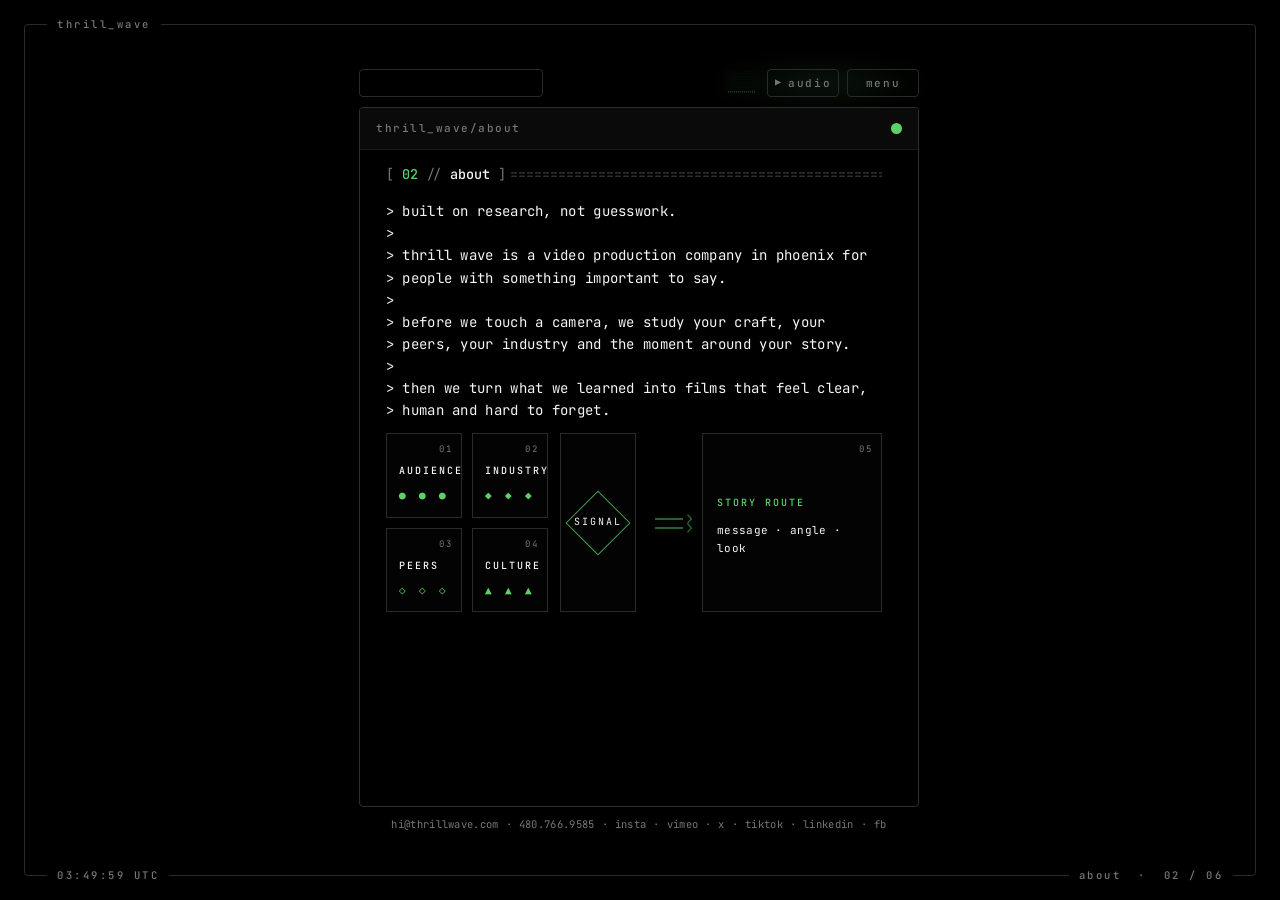
==== commit b390227a: "Intro line: in phoenix, az, and films you feel Typed intro and page descriptions on every page now r" ====
--- a/about.html
+++ b/about.html
@@ -292,7 +292,7 @@
     "@type": "WebSite",
     "name": "Thrill Wave",
     "url": "https://terminal.thrillwave.com/",
-    "description": "Thrill Wave is a video production company in Phoenix. We listen closely, learn what really matters and make heartfelt films that move people.",
+    "description": "Thrill Wave is a video production company in Phoenix, AZ. We listen closely, learn what matters and make films you feel.",
     "inLanguage": "en-US"
   },
   {
@@ -383,7 +383,7 @@
     }
     if (iframe && iframe.dataset && iframe.dataset.src) iframe.setAttribute('src', iframe.dataset.src);
     if (post && !post.innerHTML.trim()) {
-      post.innerHTML = '&gt; we are a video production company in phoenix. we listen closely, learn what really matters and make heartfelt films that move people.<br>&gt;<br>&gt; press enter or scroll down to go to the next section, or click menu to jump to a page.<br>';
+      post.innerHTML = '&gt; we are a video production company in phoenix, az. we listen closely, learn what matters and make films you feel.<br>&gt;<br>&gt; press enter or scroll down to go to the next section, or click menu to jump to a page.<br>';
     }
   }
 
@@ -1443,7 +1443,7 @@
       cascade.style.opacity = '1';
     }
     if (iframe && iframe.dataset.src) iframe.setAttribute('src', iframe.dataset.src);
-    if (post) post.innerHTML = `&gt; we are a video production company in phoenix. we listen closely, learn what really matters and make heartfelt films that move people.
+    if (post) post.innerHTML = `&gt; we are a video production company in phoenix, az. we listen closely, learn what matters and make films you feel.
 &gt;
 &gt; press enter or scroll down to go to the next section, or click menu to jump to a page.
 `;
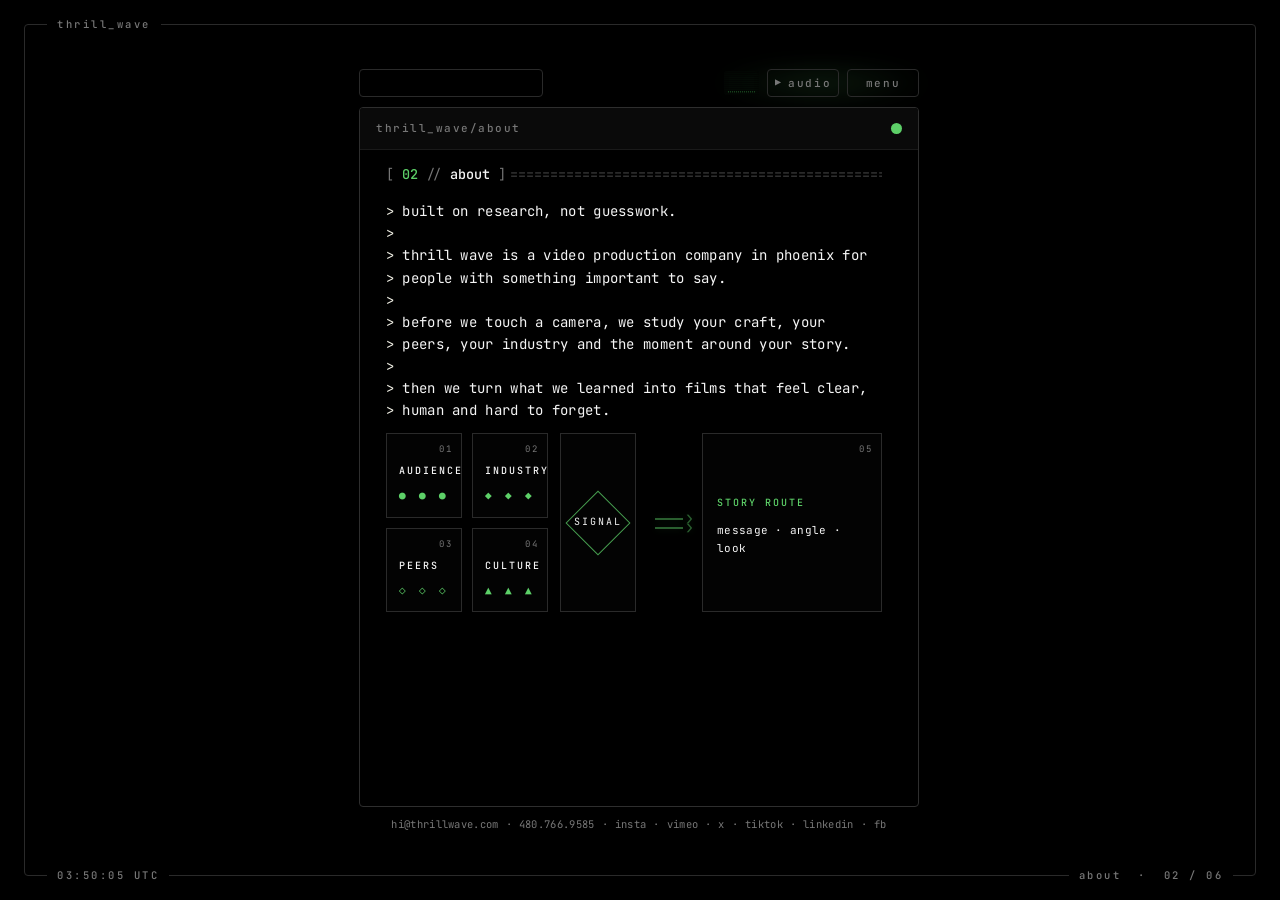
==== commit 145bd44e: "Company description: films you feel Co-Authored-By: Claude Fable 5.1 <noreply@anthropic.com> Claude-" ====
--- a/about.html
+++ b/about.html
@@ -276,7 +276,7 @@
     "name": "Thrill Wave",
     "url": "https://terminal.thrillwave.com/",
     "logo": "https://terminal.thrillwave.com/assets/seo/og-image.jpg",
-    "description": "Thrill Wave is a video production company in Phoenix, Arizona, that brings care, research and craft to meaningful films that move people.",
+    "description": "Thrill Wave is a video production company in Phoenix, Arizona, that brings care, research and craft to films you feel.",
     "email": "hi@thrillwave.com",
     "telephone": "+1-480-766-9585",
     "foundingDate": "2018",
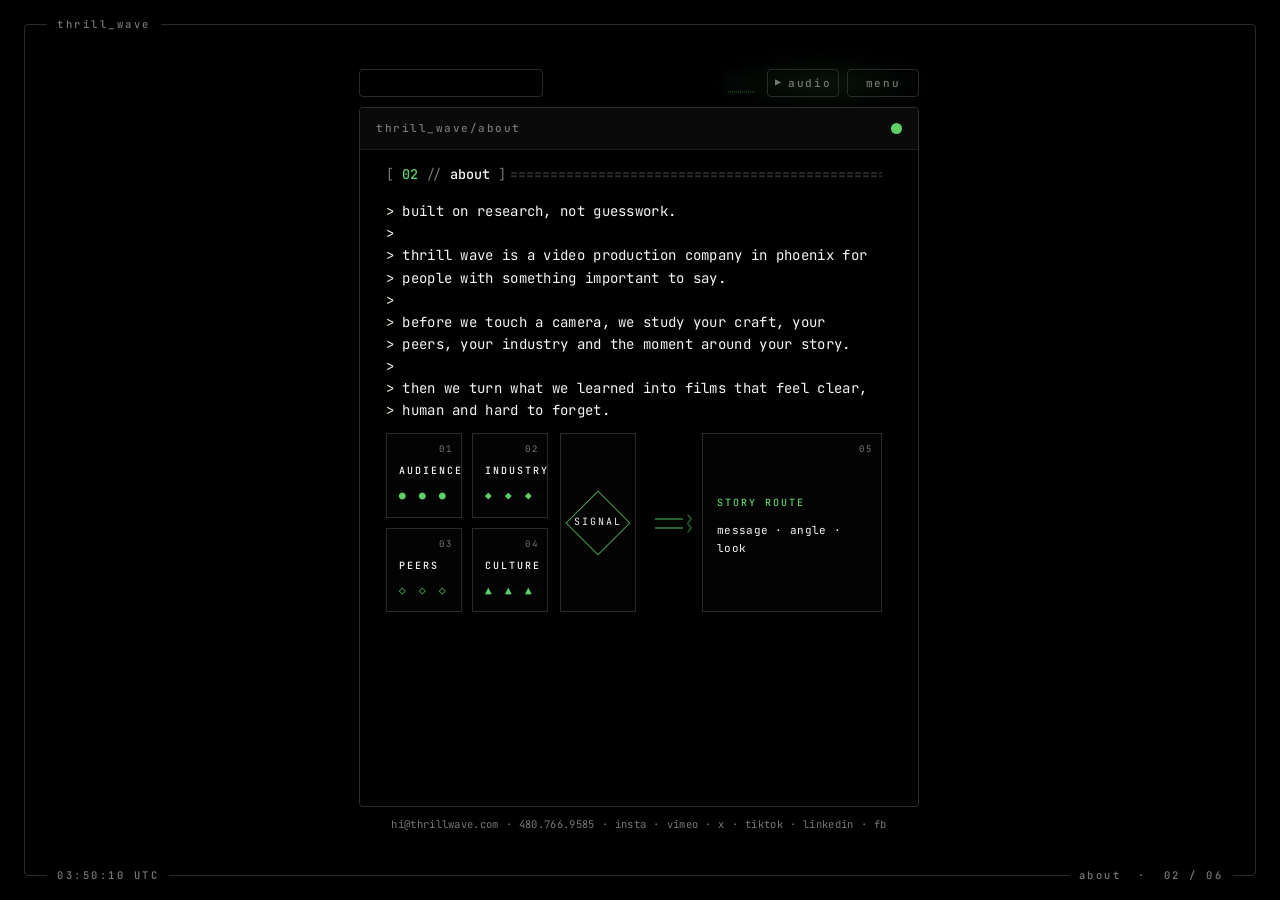
==== commit 5495b86c: "Typed intro: ...and make films for people, not audiences. Co-Authored-By: Claude Fable 5.1 <noreply@" ====
--- a/about.html
+++ b/about.html
@@ -383,7 +383,7 @@
     }
     if (iframe && iframe.dataset && iframe.dataset.src) iframe.setAttribute('src', iframe.dataset.src);
     if (post && !post.innerHTML.trim()) {
-      post.innerHTML = '&gt; we are a video production company in phoenix, az. we listen closely, learn what matters and make films you feel.<br>&gt;<br>&gt; press enter or scroll down to go to the next section, or click menu to jump to a page.<br>';
+      post.innerHTML = '&gt; we are a video production company in phoenix, az. we listen closely, learn what matters and make films for people, not audiences.<br>&gt;<br>&gt; press enter or scroll down to go to the next section, or click menu to jump to a page.<br>';
     }
   }
 
@@ -1443,7 +1443,7 @@
       cascade.style.opacity = '1';
     }
     if (iframe && iframe.dataset.src) iframe.setAttribute('src', iframe.dataset.src);
-    if (post) post.innerHTML = `&gt; we are a video production company in phoenix, az. we listen closely, learn what matters and make films you feel.
+    if (post) post.innerHTML = `&gt; we are a video production company in phoenix, az. we listen closely, learn what matters and make films for people, not audiences.
 &gt;
 &gt; press enter or scroll down to go to the next section, or click menu to jump to a page.
 `;
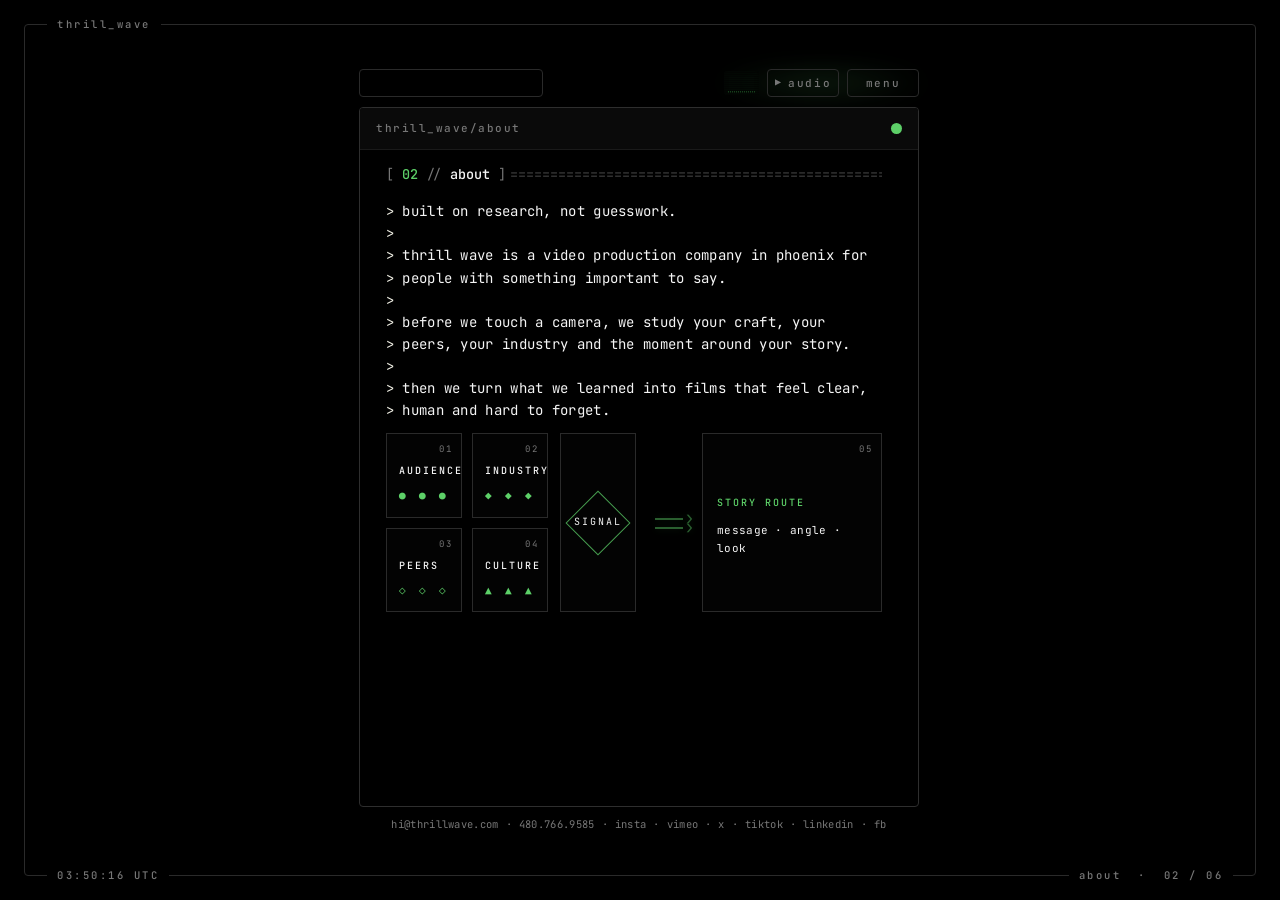
==== commit 718751c3: "Typed intro: we are a video production company based in phoenix, az. we make films for people, not a" ====
--- a/about.html
+++ b/about.html
@@ -383,7 +383,7 @@
     }
     if (iframe && iframe.dataset && iframe.dataset.src) iframe.setAttribute('src', iframe.dataset.src);
     if (post && !post.innerHTML.trim()) {
-      post.innerHTML = '&gt; we are a video production company in phoenix, az. we listen closely, learn what matters and make films for people, not audiences.<br>&gt;<br>&gt; press enter or scroll down to go to the next section, or click menu to jump to a page.<br>';
+      post.innerHTML = '&gt; we are a video production company based in phoenix, az. we make films for people, not audiences.<br>&gt;<br>&gt; press enter or scroll down to go to the next section, or click menu to jump to a page.<br>';
     }
   }
 
@@ -1443,7 +1443,7 @@
       cascade.style.opacity = '1';
     }
     if (iframe && iframe.dataset.src) iframe.setAttribute('src', iframe.dataset.src);
-    if (post) post.innerHTML = `&gt; we are a video production company in phoenix, az. we listen closely, learn what matters and make films for people, not audiences.
+    if (post) post.innerHTML = `&gt; we are a video production company based in phoenix, az. we make films for people, not audiences.
 &gt;
 &gt; press enter or scroll down to go to the next section, or click menu to jump to a page.
 `;
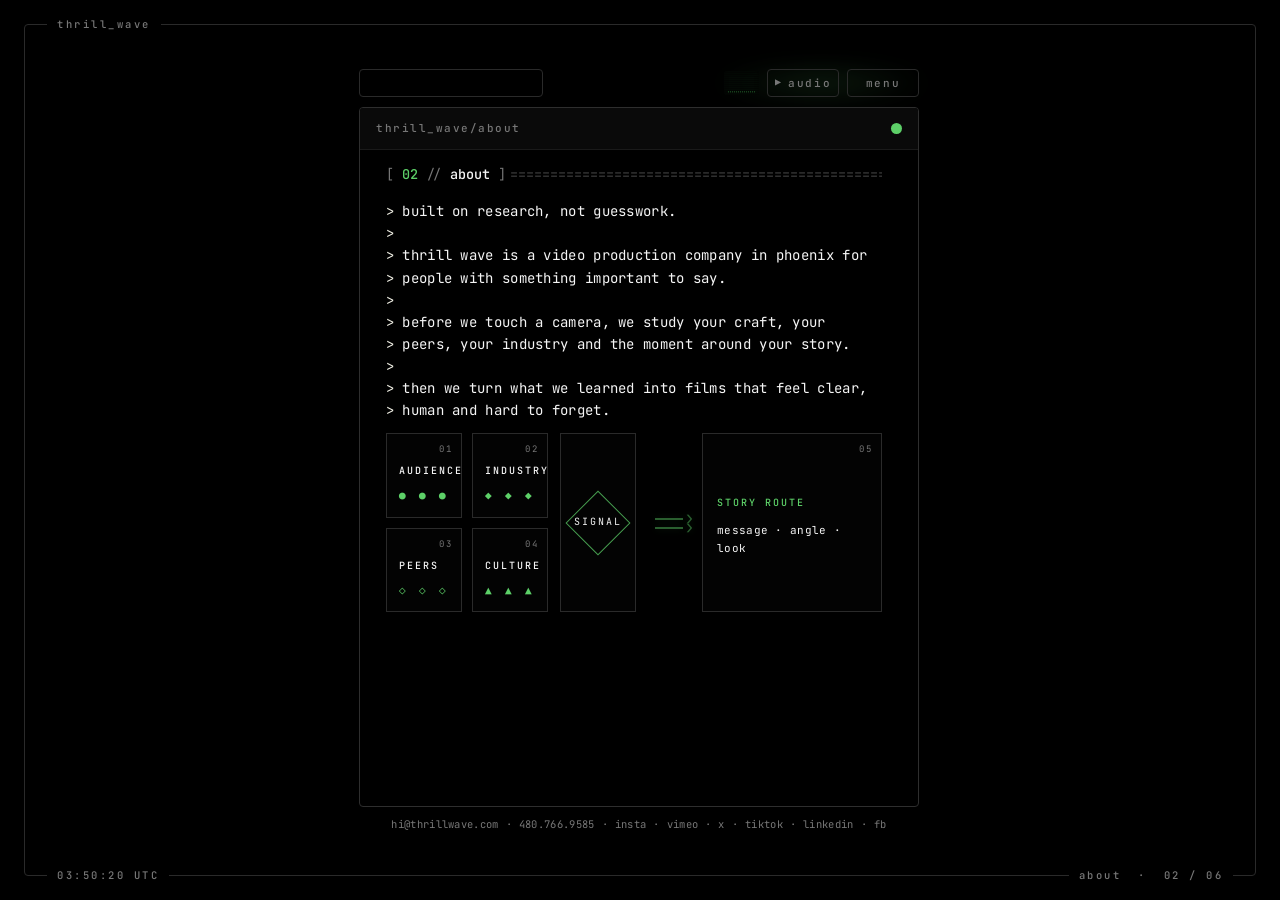
==== commit a0951ff8: "Easter eggs: 'wake up...' after a minute idle (follow the white rabbit into the break room), rolling" ====
--- a/about.html
+++ b/about.html
@@ -3295,6 +3295,7 @@
 })();
 </script>
 <script src="prompt-rail.js" defer></script>
+<script src="easter-eggs.js" defer></script>
 </body>
 </html>
 <!--/email_off-->
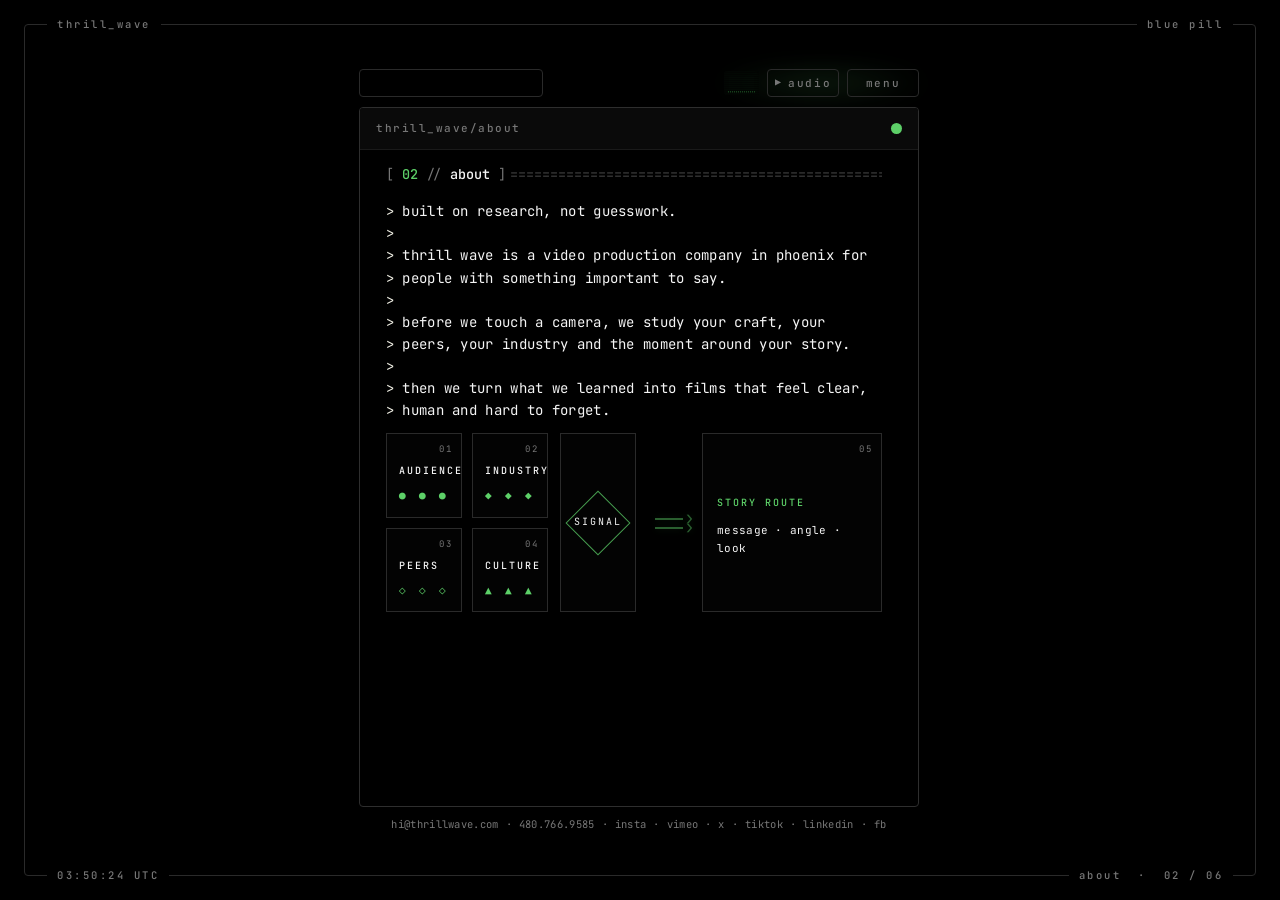
==== commit 94bce32a: "Intro: one sentence (based in phoenix, az, that makes films for people, not audiences.), longer beat" ====
--- a/about.html
+++ b/about.html
@@ -383,7 +383,7 @@
     }
     if (iframe && iframe.dataset && iframe.dataset.src) iframe.setAttribute('src', iframe.dataset.src);
     if (post && !post.innerHTML.trim()) {
-      post.innerHTML = '&gt; we are a video production company based in phoenix, az. we make films for people, not audiences.<br>&gt;<br>&gt; press enter or scroll down to go to the next section, or click menu to jump to a page.<br>';
+      post.innerHTML = '&gt; we are a video production company based in phoenix, az, that makes films for people, not audiences.<br>&gt;<br>&gt; press enter or scroll down to go to the next section, or click menu to jump to a page.<br>';
     }
   }
 
@@ -1443,7 +1443,7 @@
       cascade.style.opacity = '1';
     }
     if (iframe && iframe.dataset.src) iframe.setAttribute('src', iframe.dataset.src);
-    if (post) post.innerHTML = `&gt; we are a video production company based in phoenix, az. we make films for people, not audiences.
+    if (post) post.innerHTML = `&gt; we are a video production company based in phoenix, az, that makes films for people, not audiences.
 &gt;
 &gt; press enter or scroll down to go to the next section, or click menu to jump to a page.
 `;
--- a/styles.css
+++ b/styles.css
@@ -7555,11 +7555,7 @@
   outline: none;
 }
 
-/* ── click-to-start: white on :active (click), green on hover, white at rest ── */
-.welcome-btn:active {
-  color: var(--fg) !important;
-  border-color: var(--fg) !important;
-}
+/* ── click-to-start: white at rest, green on hover. The press is styled below (TW click-to-start press). ── */
 
 /* ── Power modal traffic light ─────────────────────────────────────────────
    Green at rest (modal is open/active). Red on hover — signals dismiss/cancel,
@@ -12187,3 +12183,49 @@
 @media (max-width: 520px) {
   #tw-breakroom .tw-name-form .tw-name-input { width: calc(100% - 28px) !important; }
 }
+
+
+/* ============================================================
+   TW click-to-start press (Oct 12, 2026, Ari: "not dramatic enough, especially on mobile")
+   1. Finger / mouse down: the button sinks in, darkens and goes green.
+   2. Release: it fires a quick solid-green flash with a glow.
+   3. The welcome text dims, shrinks back a touch and blurs out while the gate fades to the boot.
+   .is-down / .is-fired / .is-firing are set by the click-to-start script (works on phones, where :active is unreliable).
+   ============================================================ */
+.welcome-btn {
+  touch-action: manipulation;
+  -webkit-tap-highlight-color: transparent;
+  transform-origin: 50% 50%;
+  transition: color .18s ease, border-color .18s ease, background-color .12s ease, transform .12s cubic-bezier(.2,.8,.2,1), box-shadow .18s ease !important;
+}
+.welcome-btn.is-down,
+.welcome-btn:active {
+  color: var(--accent) !important;
+  border-color: var(--accent) !important;
+  background-color: rgba(93, 208, 104, 0.14) !important;
+  transform: translateY(1px) scale(0.93);
+  box-shadow: inset 0 0 10px rgba(0, 0, 0, 0.85), 0 0 0 1px rgba(93, 208, 104, 0.25);
+}
+.welcome-btn.is-fired {
+  animation: twStartFire 440ms linear forwards !important;
+}
+@keyframes twStartFire {
+  0%   { opacity: 1; transform: translateY(1px) scale(0.93); background-color: var(--accent); color: #000; border-color: var(--accent);
+         box-shadow: 0 0 0 0 rgba(93,208,104,.7), 0 0 24px rgba(93,208,104,.65); animation-timing-function: cubic-bezier(.2,.8,.2,1); }
+  40%  { opacity: 1; transform: scale(1.04); background-color: var(--accent); color: #000; border-color: var(--accent);
+         box-shadow: 0 0 0 10px rgba(93,208,104,0), 0 0 34px rgba(93,208,104,.5); animation-timing-function: ease-in; }
+  100% { opacity: 0; transform: scale(1); background-color: transparent; color: var(--accent); border-color: var(--accent);
+         box-shadow: 0 0 0 16px rgba(93,208,104,0), 0 0 0 rgba(93,208,104,0); }
+}
+.welcome-gate.is-firing .welcome-text {
+  animation: twStartDim 460ms ease forwards;
+}
+@keyframes twStartDim {
+  0%   { opacity: 1; filter: brightness(1) blur(0); transform: scale(1); }
+  30%  { opacity: 1; filter: brightness(1.6) blur(0); }
+  100% { opacity: 0; filter: brightness(.35) blur(2px); transform: scale(.97); }
+}
+@media (prefers-reduced-motion: reduce) {
+  .welcome-btn.is-down, .welcome-btn:active { transform: none; }
+  .welcome-btn.is-fired, .welcome-gate.is-firing .welcome-text { animation: none !important; }
+}
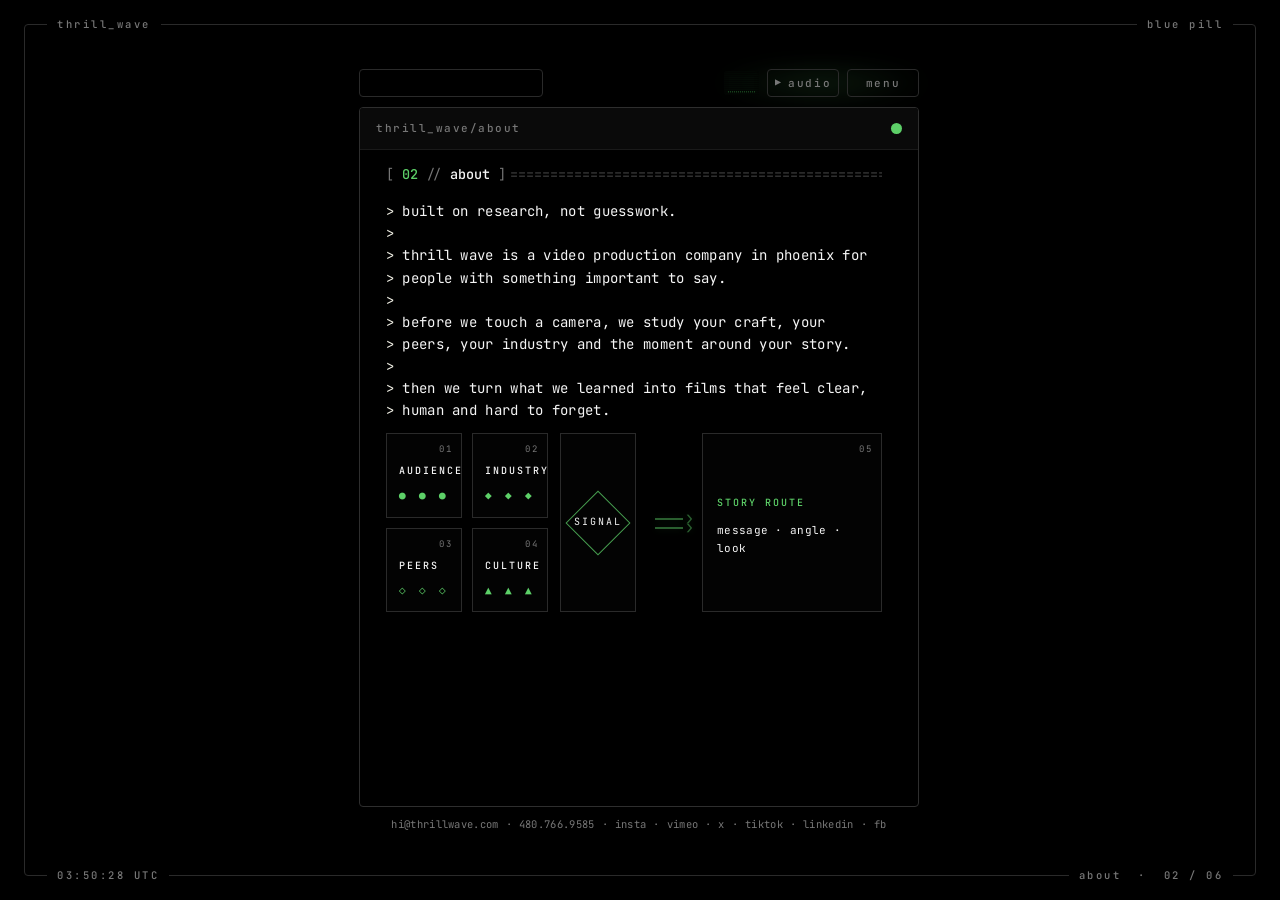
==== commit 20e8745f: "Terminal consistency pass: homepage backups on every page match the homepage (no doubled > prompts)," ====
--- a/about.html
+++ b/about.html
@@ -383,7 +383,7 @@
     }
     if (iframe && iframe.dataset && iframe.dataset.src) iframe.setAttribute('src', iframe.dataset.src);
     if (post && !post.innerHTML.trim()) {
-      post.innerHTML = '&gt; we are a video production company based in phoenix, az, that makes films for people, not audiences.<br>&gt;<br>&gt; press enter or scroll down to go to the next section, or click menu to jump to a page.<br>';
+      post.innerHTML = 'we are a video production company based in phoenix, az, that makes films for people, not audiences.<br><br>press enter or scroll to continue.<br>use menu to jump to any page.<br>';
     }
   }
 
@@ -895,7 +895,7 @@
 <span class="sep">·</span>
 <a href="https://www.linkedin.com/company/thrillwave" rel="noopener" target="_blank">linkedin</a>
 <span class="sep">·</span>
-<a href="#" rel="noopener" target="_blank">fb</a>
+<a href="https://www.facebook.com/thrillwaveco/" rel="noopener" target="_blank">fb</a>
 </div>
 </div>
 </main>
@@ -1336,7 +1336,7 @@
     const label = PAGE_LABELS[page] || page.replace('.html','');
     if (titlePage) titlePage.textContent = label;
     if (framePage) framePage.innerHTML = label + ' &nbsp;·&nbsp; ' + (PAGE_NUMS[page] || '');
-    document.title = 'Thrill Wave | ' + (label === 'home' ? 'Phoenix Video Production Company' : label);
+    document.title = label === 'home' ? 'Thrill Wave | Phoenix Video Production Company' : ({ sitrep: 'SITREP' }[label] || (label.charAt(0).toUpperCase() + label.slice(1))) + ' | Thrill Wave';
     document.querySelectorAll('#side-menu a.menu-item').forEach(function(a){
       const p = normalizePage(a.getAttribute('href') || a.dataset.page || 'index.html');
       a.classList.toggle('current', p === page);
@@ -1443,9 +1443,10 @@
       cascade.style.opacity = '1';
     }
     if (iframe && iframe.dataset.src) iframe.setAttribute('src', iframe.dataset.src);
-    if (post) post.innerHTML = `&gt; we are a video production company based in phoenix, az, that makes films for people, not audiences.
-&gt;
-&gt; press enter or scroll down to go to the next section, or click menu to jump to a page.
+    if (post) post.innerHTML = `we are a video production company based in phoenix, az, that makes films for people, not audiences.
+
+press enter or scroll to continue.
+use menu to jump to any page.
 `;
     body.classList.remove('home-intro-running');
     body.classList.add('home-intro-complete');
